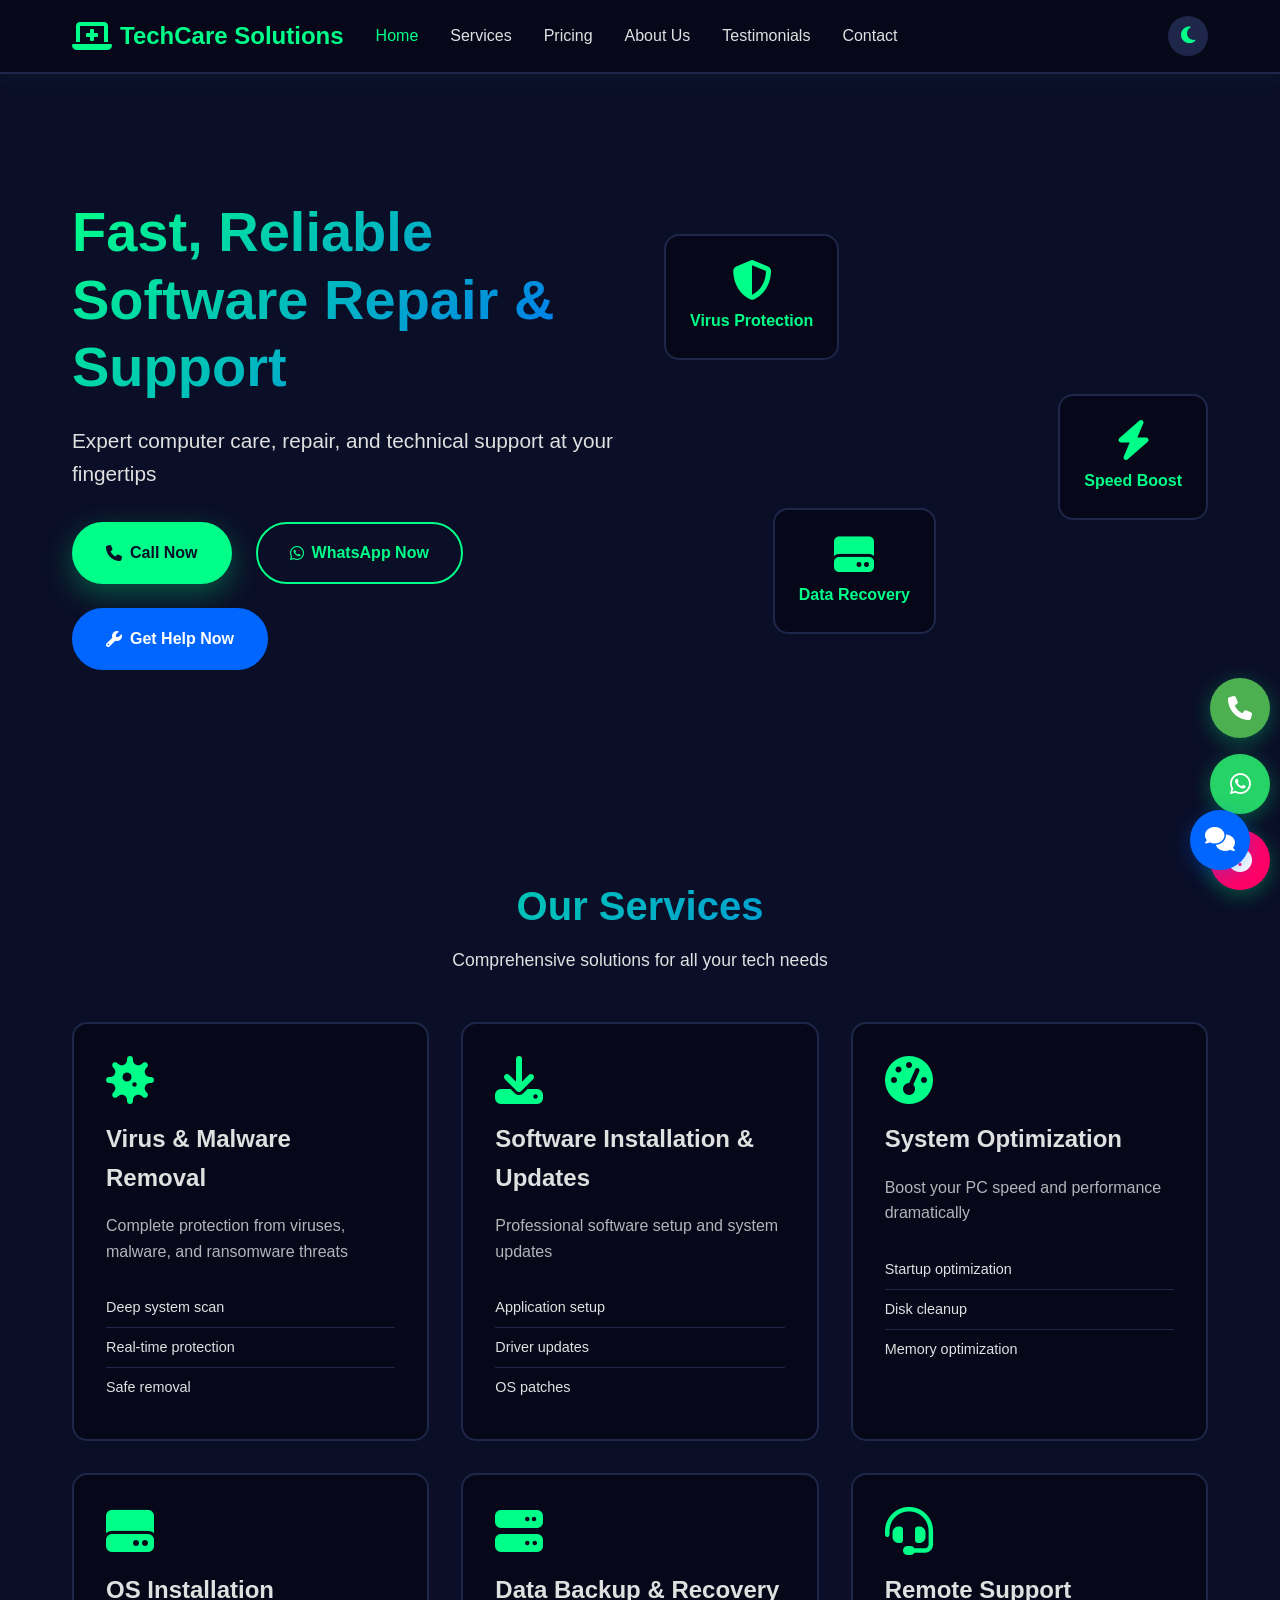
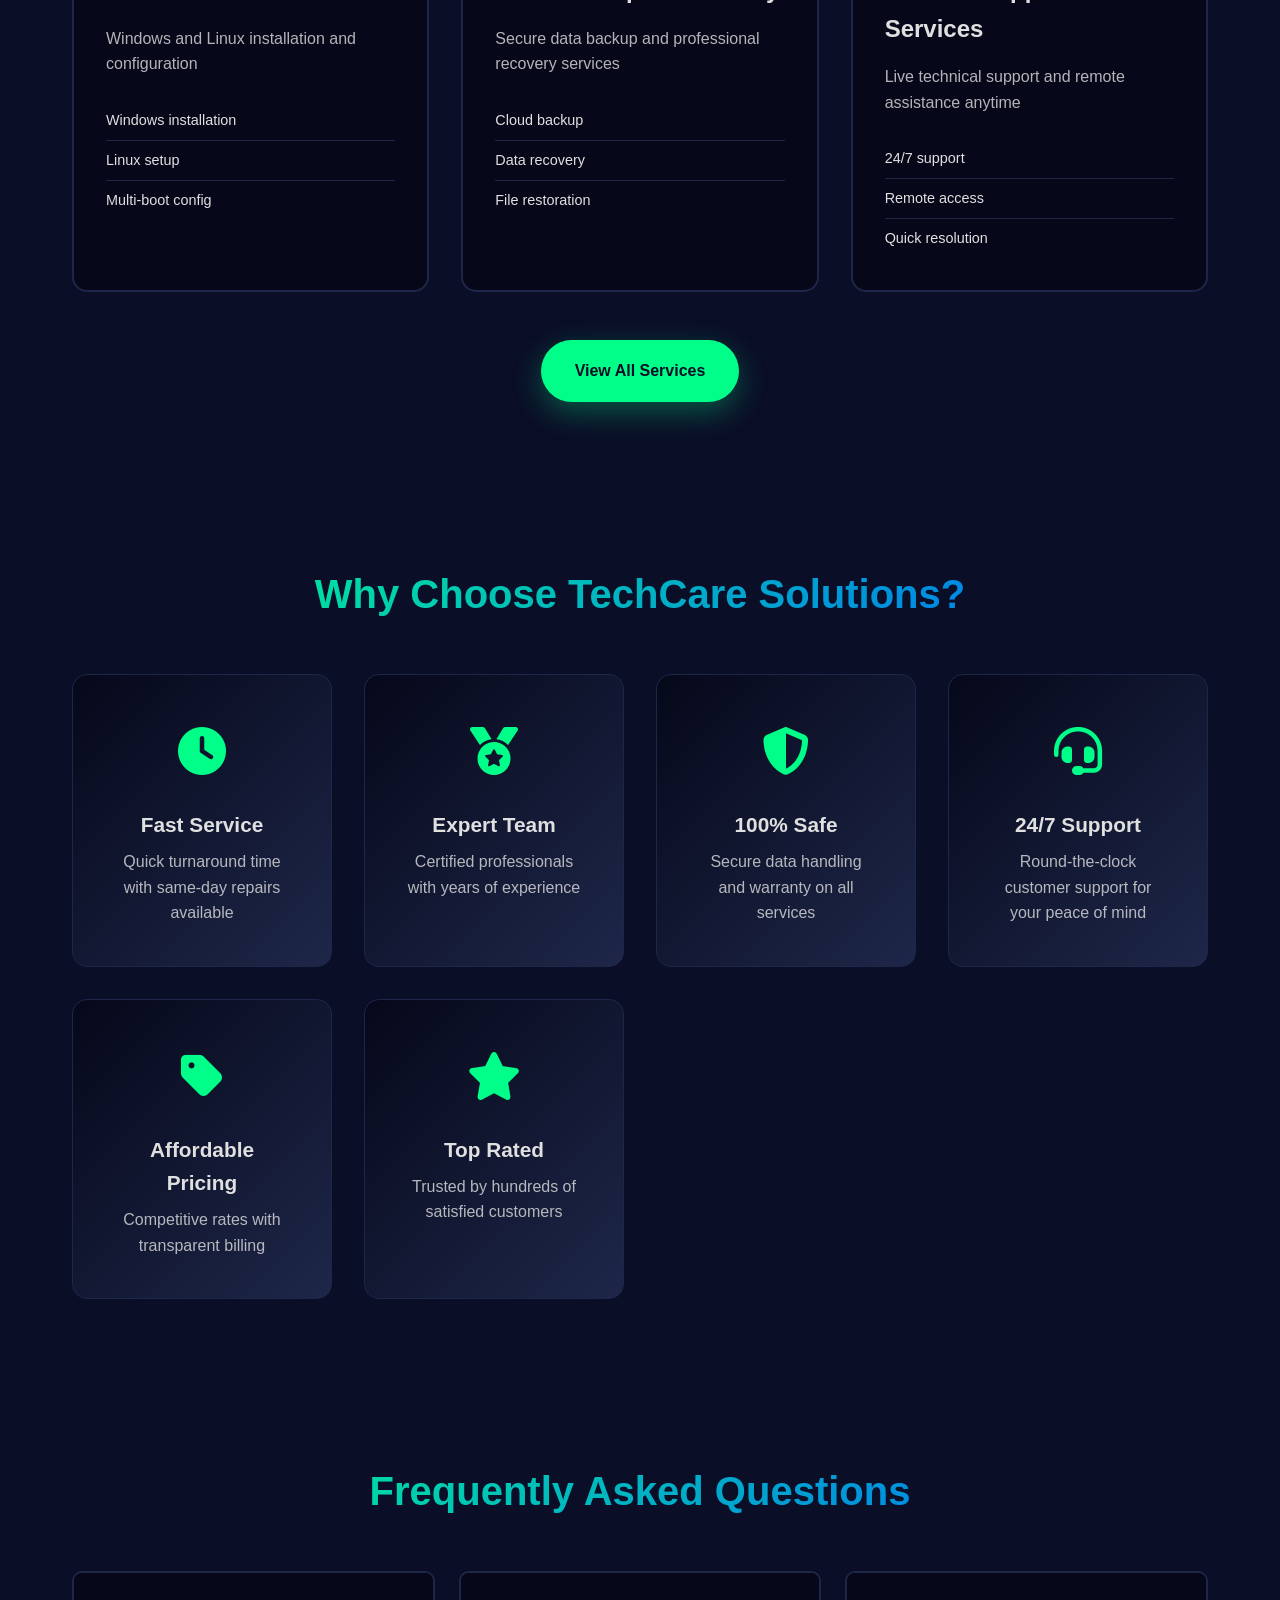
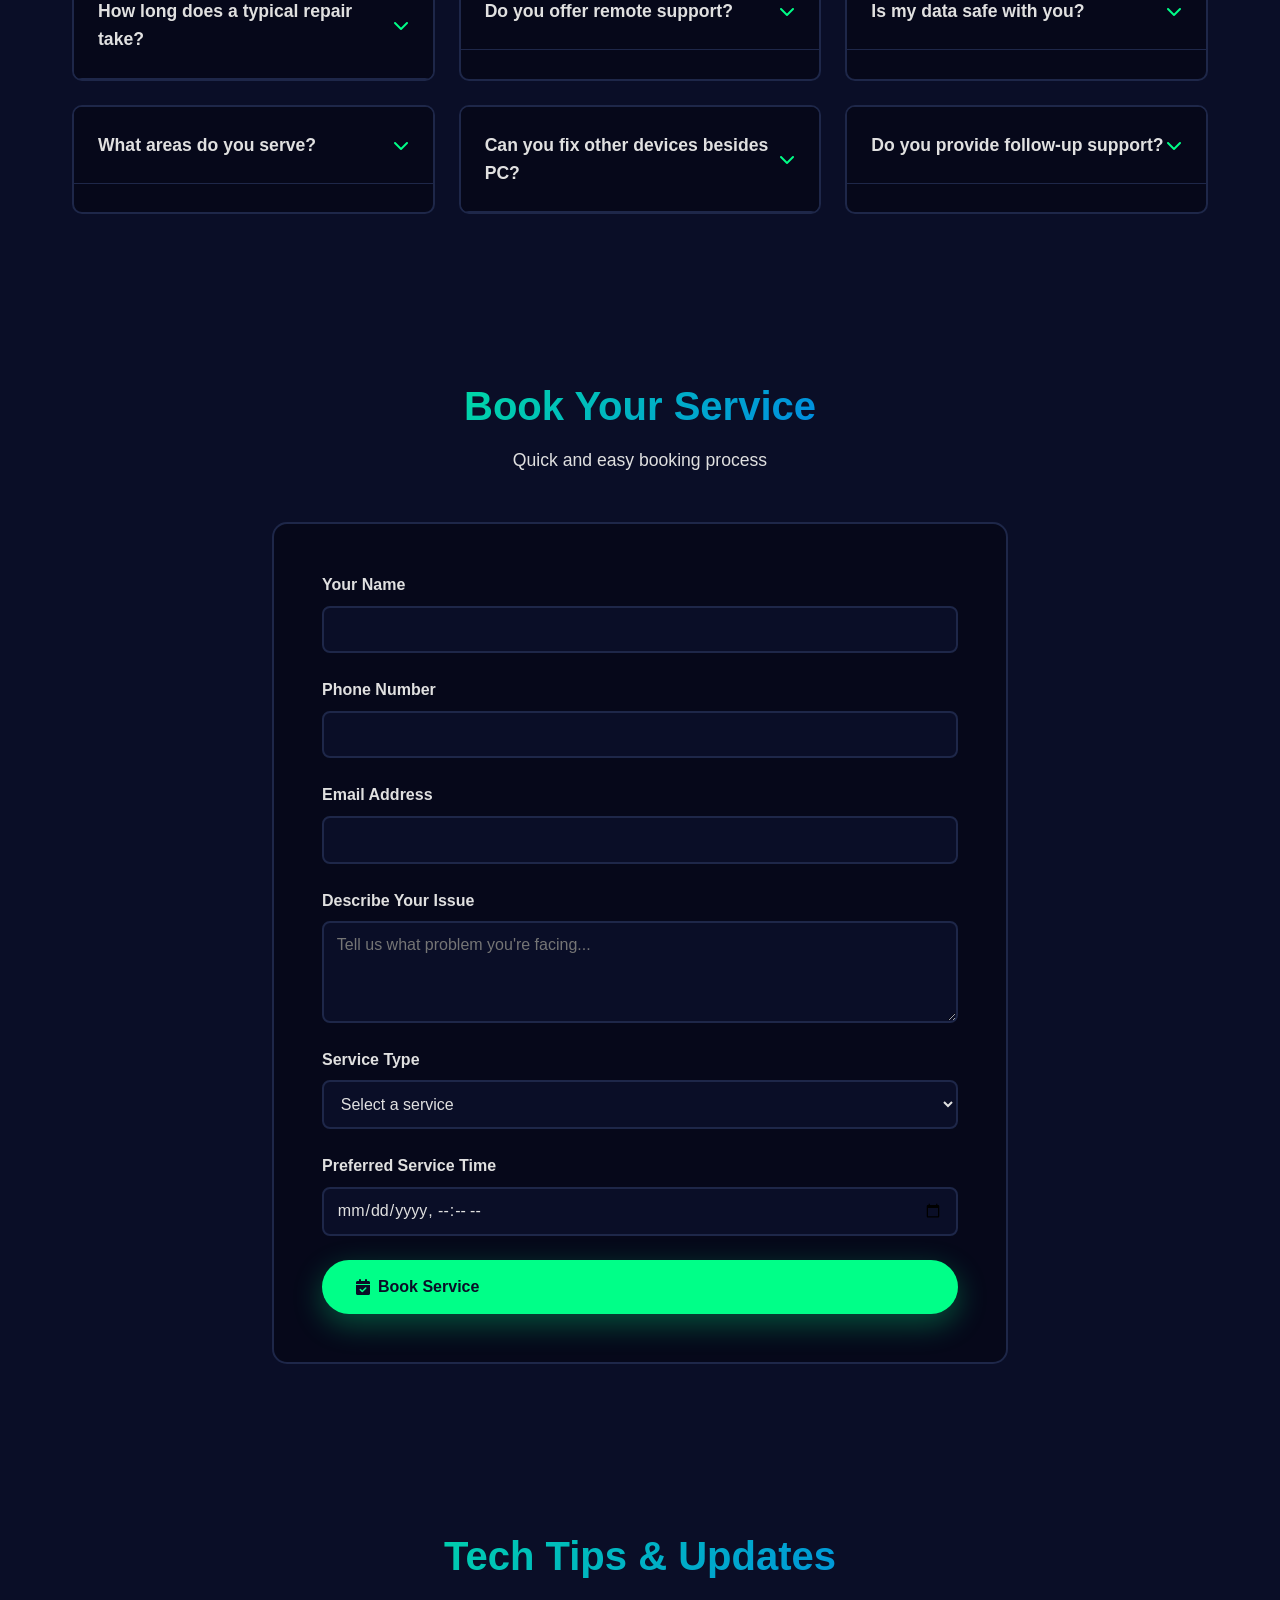
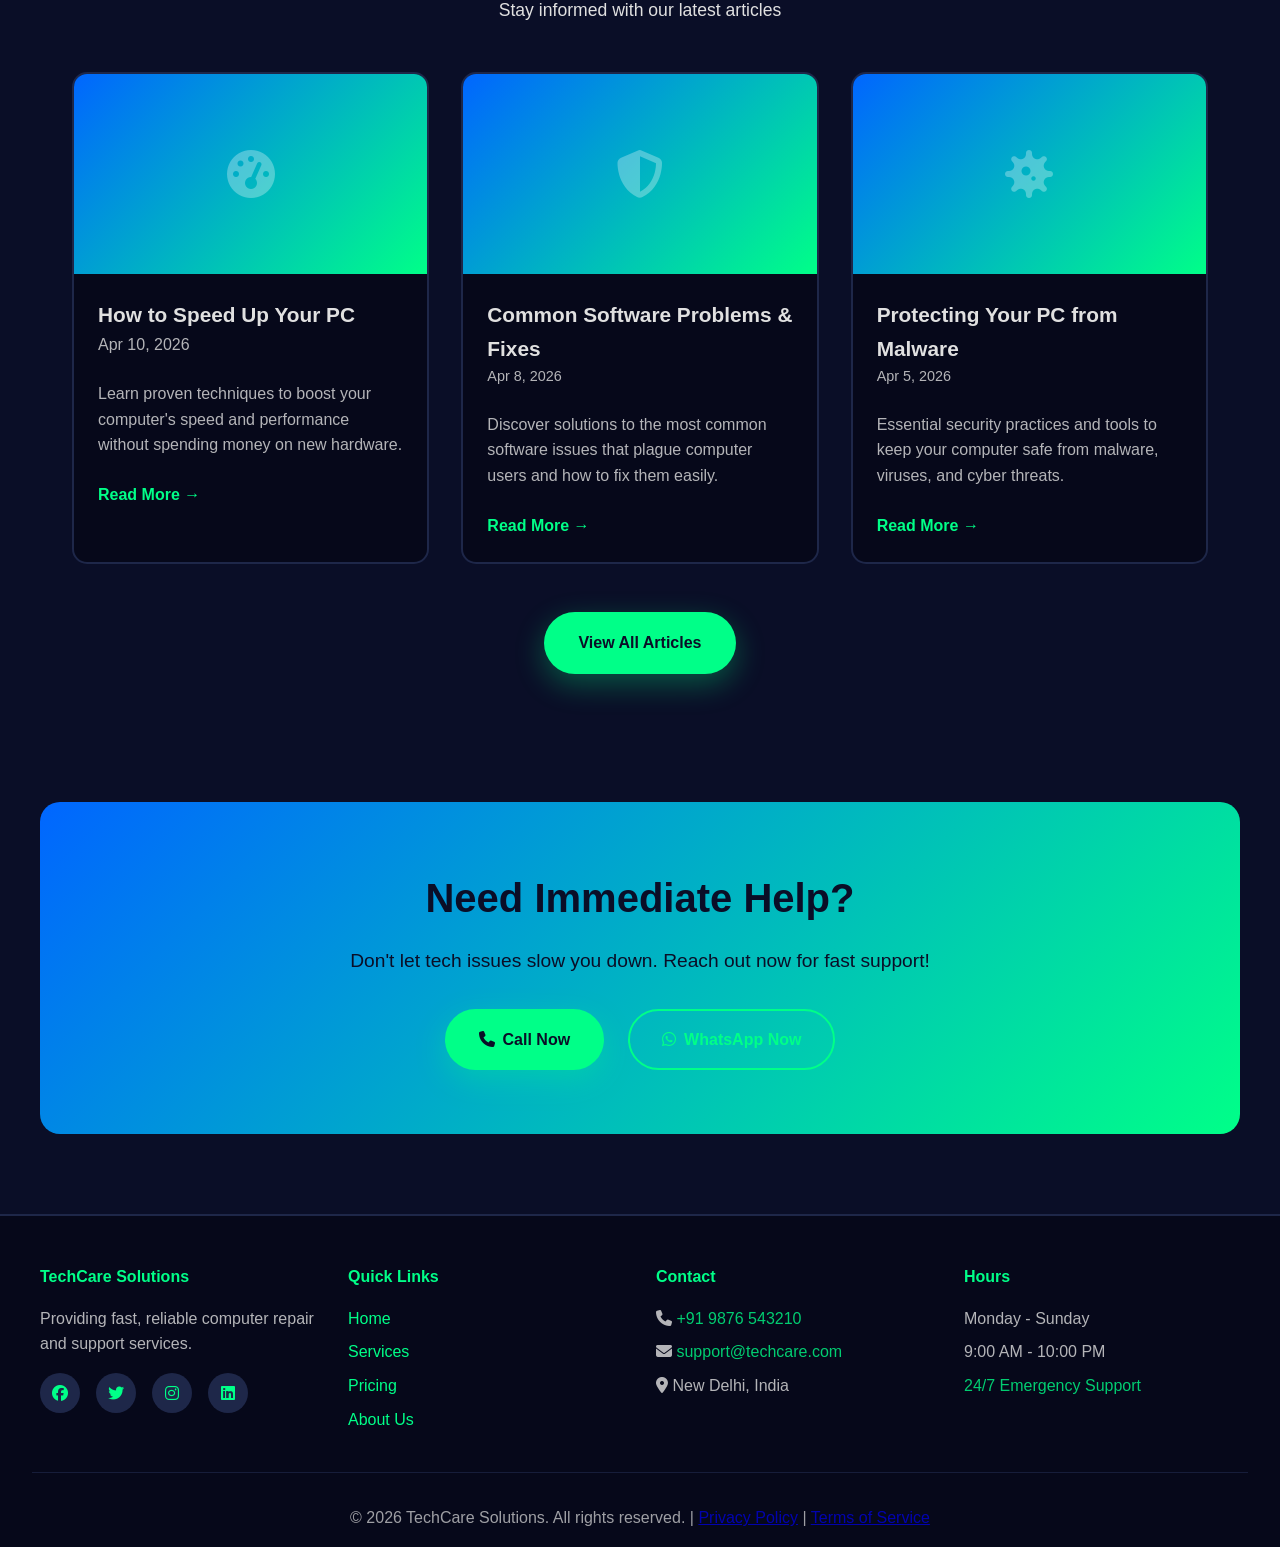
==== index.html @ 6126e478 "first commit" ====
<!DOCTYPE html>
<html lang="en">
<head>
    <meta charset="UTF-8">
    <meta name="viewport" content="width=device-width, initial-scale=1.0">
    <meta name="description" content="TechCare Solutions - Fast, Reliable Software Repair & Support Services">
    <title>TechCare Solutions - Computer Repair & Technical Support</title>
    <link rel="stylesheet" href="styles.css">
    <link rel="stylesheet" href="https://cdnjs.cloudflare.com/ajax/libs/font-awesome/6.4.0/css/all.min.css">
</head>
<body>
    <!-- Navigation -->
    <nav class="navbar">
        <div class="nav-container">
            <div class="logo">
                <i class="fas fa-laptop-medical"></i>
                <span>TechCare Solutions</span>
            </div>
            <button class="menu-toggle" id="menuToggle">
                <span></span>
                <span></span>
                <span></span>
            </button>
            <ul class="nav-menu" id="navMenu">
                <li><a href="#home">Home</a></li>
                <li><a href="#services">Services</a></li>
                <li><a href="#pricing">Pricing</a></li>
                <li><a href="about.html">About Us</a></li>
                <li><a href="#testimonials">Testimonials</a></li>
                <li><a href="contact.html">Contact</a></li>
            </ul>
            <button class="theme-toggle" id="themeToggle">
                <i class="fas fa-moon"></i>
            </button>
        </div>
    </nav>

    <!-- Hero Section -->
    <section class="hero" id="home">
        <div class="hero-content">
            <h1>Fast, Reliable Software Repair & Support</h1>
            <p>Expert computer care, repair, and technical support at your fingertips</p>
            <div class="hero-buttons">
                <a href="tel:+919876543210" class="btn btn-primary">
                    <i class="fas fa-phone"></i> Call Now
                </a>
                <a href="https://wa.me/919876543210?text=Hi%20TechCare%20Solutions%20I%20need%20technical%20support" class="btn btn-secondary">
                    <i class="fab fa-whatsapp"></i> WhatsApp Now
                </a>
                <a href="#booking" class="btn btn-tertiary">
                    <i class="fas fa-wrench"></i> Get Help Now
                </a>
            </div>
        </div>
        <div class="hero-image">
            <div class="floating-box">
                <i class="fas fa-shield-alt"></i>
                <span>Virus Protection</span>
            </div>
            <div class="floating-box">
                <i class="fas fa-bolt"></i>
                <span>Speed Boost</span>
            </div>
            <div class="floating-box">
                <i class="fas fa-hdd"></i>
                <span>Data Recovery</span>
            </div>
        </div>
    </section>

    <!-- Quick Stats
    <section class="stats">
        <div class="stat-card">
            <h3>500+</h3>
            <p>Happy Customers</p>
        </div>
        <div class="stat-card">
            <h3>10+</h3>
            <p>Years Experience</p>
        </div>
        <div class="stat-card">
            <h3>1000+</h3>
            <p>Issues Fixed</p>
        </div>
        <div class="stat-card">
            <h3>98%</h3>
            <p>Success Rate</p>
        </div>
    </section> -->

    <!-- Services Preview -->
    <section class="services" id="services">
        <div class="section-header">
            <h2>Our Services</h2>
            <p>Comprehensive solutions for all your tech needs</p>
        </div>
        <div class="services-grid">
            <div class="service-card">
                <div class="service-icon">
                    <i class="fas fa-virus"></i>
                </div>
                <h3>Virus & Malware Removal</h3>
                <p>Complete protection from viruses, malware, and ransomware threats</p>
                <ul>
                    <li>Deep system scan</li>
                    <li>Real-time protection</li>
                    <li>Safe removal</li>
                </ul>
            </div>
            <div class="service-card">
                <div class="service-icon">
                    <i class="fas fa-download"></i>
                </div>
                <h3>Software Installation & Updates</h3>
                <p>Professional software setup and system updates</p>
                <ul>
                    <li>Application setup</li>
                    <li>Driver updates</li>
                    <li>OS patches</li>
                </ul>
            </div>
            <div class="service-card">
                <div class="service-icon">
                    <i class="fas fa-tachometer-alt"></i>
                </div>
                <h3>System Optimization</h3>
                <p>Boost your PC speed and performance dramatically</p>
                <ul>
                    <li>Startup optimization</li>
                    <li>Disk cleanup</li>
                    <li>Memory optimization</li>
                </ul>
            </div>
            <div class="service-card">
                <div class="service-icon">
                    <i class="fas fa-hdd"></i>
                </div>
                <h3>OS Installation</h3>
                <p>Windows and Linux installation and configuration</p>
                <ul>
                    <li>Windows installation</li>
                    <li>Linux setup</li>
                    <li>Multi-boot config</li>
                </ul>
            </div>
            <div class="service-card">
                <div class="service-icon">
                    <i class="fas fa-server"></i>
                </div>
                <h3>Data Backup & Recovery</h3>
                <p>Secure data backup and professional recovery services</p>
                <ul>
                    <li>Cloud backup</li>
                    <li>Data recovery</li>
                    <li>File restoration</li>
                </ul>
            </div>
            <div class="service-card">
                <div class="service-icon">
                    <i class="fas fa-headset"></i>
                </div>
                <h3>Remote Support Services</h3>
                <p>Live technical support and remote assistance anytime</p>
                <ul>
                    <li>24/7 support</li>
                    <li>Remote access</li>
                    <li>Quick resolution</li>
                </ul>
            </div>
        </div>
        <div class="text-center" style="margin-top: 40px;">
            <a href="services.html" class="btn btn-primary">View All Services</a>
        </div>
    </section>

    <!-- Why Choose Us -->
    <section class="why-us">
        <div class="section-header">
            <h2>Why Choose TechCare Solutions?</h2>
        </div>
        <div class="why-grid">
            <div class="why-card">
                <div class="why-icon">
                    <i class="fas fa-clock"></i>
                </div>
                <h4>Fast Service</h4>
                <p>Quick turnaround time with same-day repairs available</p>
            </div>
            <div class="why-card">
                <div class="why-icon">
                    <i class="fas fa-medal"></i>
                </div>
                <h4>Expert Team</h4>
                <p>Certified professionals with years of experience</p>
            </div>
            <div class="why-card">
                <div class="why-icon">
                    <i class="fas fa-shield-alt"></i>
                </div>
                <h4>100% Safe</h4>
                <p>Secure data handling and warranty on all services</p>
            </div>
            <div class="why-card">
                <div class="why-icon">
                    <i class="fas fa-headset"></i>
                </div>
                <h4>24/7 Support</h4>
                <p>Round-the-clock customer support for your peace of mind</p>
            </div>
            <div class="why-card">
                <div class="why-icon">
                    <i class="fas fa-tag"></i>
                </div>
                <h4>Affordable Pricing</h4>
                <p>Competitive rates with transparent billing</p>
            </div>
            <div class="why-card">
                <div class="why-icon">
                    <i class="fas fa-star"></i>
                </div>
                <h4>Top Rated</h4>
                <p>Trusted by hundreds of satisfied customers</p>
            </div>
        </div>
    </section>

    <!-- Pricing
    <section class="pricing" id="pricing">
        <div class="section-header">
            <h2>Our Plans</h2>
            <p>Affordable pricing for every need</p>
        </div>
        <div class="pricing-grid">
            <div class="pricing-card">
                <div class="plan-badge">Popular</div>
                <h3>Basic</h3>
                <p class="price">₹499</p>
                <p class="price-desc">One-time service</p>
                <ul class="features">
                    <li><i class="fas fa-check"></i> Single issue diagnosis</li>
                    <li><i class="fas fa-check"></i> Basic troubleshooting</li>
                    <li><i class="fas fa-check"></i> 1-hour service</li>
                    <li><i class="fas fa-times"></i> No follow-up support</li>
                </ul>
                <a href="#booking" class="btn btn-secondary">Book Now</a>
            </div>
            <div class="pricing-card featured">
                <div class="plan-badge premium">Most Popular</div>
                <h3>Standard</h3>
                <p class="price">₹999</p>
                <p class="price-desc">Per repair session</p>
                <ul class="features">
                    <li><i class="fas fa-check"></i> Full system diagnosis</li>
                    <li><i class="fas fa-check"></i> Complete troubleshooting</li>
                    <li><i class="fas fa-check"></i> 3-hour service</li>
                    <li><i class="fas fa-check"></i> 7-day follow-up</li>
                </ul>
                <a href="#booking" class="btn btn-primary">Book Now</a>
            </div>
            <div class="pricing-card">
                <div class="plan-badge">Best Value</div>
                <h3>Premium</h3>
                <p class="price">₹2999</p>
                <p class="price-desc">Monthly support</p>
                <ul class="features">
                    <li><i class="fas fa-check"></i> Unlimited issues</li>
                    <li><i class="fas fa-check"></i> 24/7 priority support</li>
                    <li><i class="fas fa-check"></i> Remote assistance</li>
                    <li><i class="fas fa-check"></i> Regular optimization</li>
                </ul>
                <a href="#booking" class="btn btn-secondary">Book Now</a>
            </div>
        </div>
    </section> -->

    <!-- FAQ Section -->
    <section class="faq">
        <div class="section-header">
            <h2>Frequently Asked Questions</h2>
        </div>
        <div class="faq-grid">
            <div class="faq-item">
                <div class="faq-question">
                    <h4>How long does a typical repair take?</h4>
                    <i class="fas fa-chevron-down"></i>
                </div>
                <div class="faq-answer">
                    <p>Most repairs take 1-3 hours depending on the issue. Complex problems may take longer, and we'll provide an estimate upfront.</p>
                </div>
            </div>
            <div class="faq-item">
                <div class="faq-question">
                    <h4>Do you offer remote support?</h4>
                    <i class="fas fa-chevron-down"></i>
                </div>
                <div class="faq-answer">
                    <p>Yes! We offer 24/7 remote support for most issues. We'll guide you through fixing your problem or take control to resolve it faster.</p>
                </div>
            </div>
            <div class="faq-item">
                <div class="faq-question">
                    <h4>Is my data safe with you?</h4>
                    <i class="fas fa-chevron-down"></i>
                </div>
                <div class="faq-answer">
                    <p>Absolutely! We follow strict data privacy protocols and never access personal files unless necessary. All work is backed by a service warranty.</p>
                </div>
            </div>
            <div class="faq-item">
                <div class="faq-question">
                    <h4>What areas do you serve?</h4>
                    <i class="fas fa-chevron-down"></i>
                </div>
                <div class="faq-answer">
                    <p>We provide remote support nationwide and on-site support in metro areas. Contact us to check if we serve your location.</p>
                </div>
            </div>
            <div class="faq-item">
                <div class="faq-question">
                    <h4>Can you fix other devices besides PC?</h4>
                    <i class="fas fa-chevron-down"></i>
                </div>
                <div class="faq-answer">
                    <p>We specialize in PC and laptop support. For other devices, feel free to contact us - we may be able to help!</p>
                </div>
            </div>
            <div class="faq-item">
                <div class="faq-question">
                    <h4>Do you provide follow-up support?</h4>
                    <i class="fas fa-chevron-down"></i>
                </div>
                <div class="faq-answer">
                    <p>Yes! Our Standard and Premium plans include follow-up support. We'll make sure the issue is completely resolved.</p>
                </div>
            </div>
        </div>
    </section>

    <!-- Testimonials
    <section class="testimonials" id="testimonials">
        <div class="section-header">
            <h2>What Our Customers Say</h2>
        </div>
        <div class="testimonials-grid">
            <div class="testimonial-card">
                <div class="stars">
                    <i class="fas fa-star"></i>
                    <i class="fas fa-star"></i>
                    <i class="fas fa-star"></i>
                    <i class="fas fa-star"></i>
                    <i class="fas fa-star"></i>
                </div>
                <p>"TechCare Solutions fixed my PC's virus issue in just 2 hours! Excellent service and very professional team."</p>
                <div class="customer-info">
                    <div class="avatar">R</div>
                    <div>
                        <h4>Rajesh Kumar</h4>
                        <p>Delhi, India</p>
                    </div>
                </div>
            </div>
            <div class="testimonial-card">
                <div class="stars">
                    <i class="fas fa-star"></i>
                    <i class="fas fa-star"></i>
                    <i class="fas fa-star"></i>
                    <i class="fas fa-star"></i>
                    <i class="fas fa-star"></i>
                </div>
                <p>"My laptop was running so slow, but after their optimization service it's like new! Highly recommended!"</p>
                <div class="customer-info">
                    <div class="avatar">P</div>
                    <div>
                        <h4>Priya Singh</h4>
                        <p>Mumbai, India</p>
                    </div>
                </div>
            </div>
            <div class="testimonial-card">
                <div class="stars">
                    <i class="fas fa-star"></i>
                    <i class="fas fa-star"></i>
                    <i class="fas fa-star"></i>
                    <i class="fas fa-star"></i>
                    <i class="fas fa-star"></i>
                </div>
                <p>"Great remote support! They helped me fix my system without even touching my PC. Very trustworthy."</p>
                <div class="customer-info">
                    <div class="avatar">A</div>
                    <div>
                        <h4>Amit Patel</h4>
                        <p>Bangalore, India</p>
                    </div>
                </div>
            </div>
        </div>
    </section> -->

    <!-- Booking Section -->
    <section class="booking" id="booking">
        <div class="section-header">
            <h2>Book Your Service</h2>
            <p>Quick and easy booking process</p>
        </div>
        <form class="booking-form" id="bookingForm">
            <div class="form-group">
                <label for="name">Your Name</label>
                <input type="text" id="name" name="name" required>
            </div>
            <div class="form-group">
                <label for="phone">Phone Number</label>
                <input type="tel" id="phone" name="phone" required>
            </div>
            <div class="form-group">
                <label for="email">Email Address</label>
                <input type="email" id="email" name="email" required>
            </div>
            <div class="form-group">
                <label for="issue">Describe Your Issue</label>
                <textarea id="issue" name="issue" rows="4" placeholder="Tell us what problem you're facing..." required></textarea>
            </div>
            <div class="form-group">
                <label for="service">Service Type</label>
                <select id="service" name="service" required>
                    <option value="">Select a service</option>
                    <option value="virus">Virus & Malware Removal</option>
                    <option value="software">Software Installation & Updates</option>
                    <option value="optimization">System Optimization</option>
                    <option value="os">OS Installation</option>
                    <option value="data">Data Backup & Recovery</option>
                    <option value="remote">Remote Support</option>
                </select>
            </div>
            <div class="form-group">
                <label for="preferred-time">Preferred Service Time</label>
                <input type="datetime-local" id="preferred-time" name="preferred-time" required>
            </div>
            <button type="submit" class="btn btn-primary">
                <i class="fas fa-calendar-check"></i> Book Service
            </button>
        </form>
    </section>

    <!-- Blog Preview -->
    <section class="blog-preview">
        <div class="section-header">
            <h2>Tech Tips & Updates</h2>
            <p>Stay informed with our latest articles</p>
        </div>
        <div class="blog-grid">
            <article class="blog-card">
                <div class="blog-image">
                    <div class="image-placeholder">
                        <i class="fas fa-tachometer-alt"></i>
                    </div>
                </div>
                <h3>How to Speed Up Your PC</h3>
                <p class="blog-Meta">Apr 10, 2026</p>
                <p>Learn proven techniques to boost your computer's speed and performance without spending money on new hardware.</p>
                <a href="blog.html#speed-up-pc" class="read-more">Read More →</a>
            </article>
            <article class="blog-card">
                <div class="blog-image">
                    <div class="image-placeholder">
                        <i class="fas fa-shield-alt"></i>
                    </div>
                </div>
                <h3>Common Software Problems & Fixes</h3>
                <p class="blog-meta">Apr 8, 2026</p>
                <p>Discover solutions to the most common software issues that plague computer users and how to fix them easily.</p>
                <a href="blog.html#common-problems" class="read-more">Read More →</a>
            </article>
            <article class="blog-card">
                <div class="blog-image">
                    <div class="image-placeholder">
                        <i class="fas fa-virus"></i>
                    </div>
                </div>
                <h3>Protecting Your PC from Malware</h3>
                <p class="blog-meta">Apr 5, 2026</p>
                <p>Essential security practices and tools to keep your computer safe from malware, viruses, and cyber threats.</p>
                <a href="blog.html#malware-protection" class="read-more">Read More →</a>
            </article>
        </div>
        <div class="text-center">
            <a href="blog.html" class="btn btn-primary">View All Articles</a>
        </div>
    </section>

    <!-- CTA Section -->
    <section class="cta">
        <h2>Need Immediate Help?</h2>
        <p>Don't let tech issues slow you down. Reach out now for fast support!</p>
        <div class="cta-buttons">
            <a href="tel:+919876543210" class="btn btn-primary">
                <i class="fas fa-phone"></i> Call Now
            </a>
            <a href="https://wa.me/919876543210?text=Hi%20TechCare%20Solutions%20I%20need%20technical%20support" class="btn btn-secondary">
                <i class="fab fa-whatsapp"></i> WhatsApp Now
            </a>
        </div>
    </section>

    <!-- Footer -->
    <footer class="footer">
        <div class="footer-content">
            <div class="footer-section">
                <h4>TechCare Solutions</h4>
                <p>Providing fast, reliable computer repair and support services.</p>
                <div class="footer-socials">
                    <a href="#"><i class="fab fa-facebook"></i></a>
                    <a href="#"><i class="fab fa-twitter"></i></a>
                    <a href="#"><i class="fab fa-instagram"></i></a>
                    <a href="#"><i class="fab fa-linkedin"></i></a>
                </div>
            </div>
            <div class="footer-section">
                <h4>Quick Links</h4>
                <ul>
                    <li><a href="#home">Home</a></li>
                    <li><a href="#services">Services</a></li>
                    <li><a href="#pricing">Pricing</a></li>
                    <li><a href="about.html">About Us</a></li>
                </ul>
            </div>
            <div class="footer-section">
                <h4>Contact</h4>
                <p><i class="fas fa-phone"></i> <a href="tel:+919876543210">+91 9876 543210</a></p>
                <p><i class="fas fa-envelope"></i> <a href="mailto:support@techcare.com">support@techcare.com</a></p>
                <p><i class="fas fa-map-marker-alt"></i> New Delhi, India</p>
            </div>
            <div class="footer-section">
                <h4>Hours</h4>
                <p>Monday - Sunday</p>
                <p>9:00 AM - 10:00 PM</p>
                <p style="color: #00ff88;">24/7 Emergency Support</p>
            </div>
        </div>
        <div class="footer-bottom">
            <p>&copy; 2026 TechCare Solutions. All rights reserved. | <a href="#">Privacy Policy</a> | <a href="#">Terms of Service</a></p>
        </div>
    </footer>

    <!-- Floating Support Buttons -->
    <div class="floating-buttons">
        <a href="tel:+919876543210" class="floating-btn call-btn" title="Call Now">
            <i class="fas fa-phone"></i>
        </a>
        <a href="https://wa.me/919876543210?text=Hi%20TechCare%20Solutions%20I%20need%20technical%20support" class="floating-btn whatsapp-btn" title="WhatsApp">
            <i class="fab fa-whatsapp"></i>
        </a>
        <button class="floating-btn emergency-btn" id="emergencyBtn" title="Fix My PC Now">
            <i class="fas fa-exclamation-circle"></i>
        </button>
    </div>

    <!-- Modal for Emergency Support -->
    <div class="modal" id="emergencyModal">
        <div class="modal-content">
            <button class="close-btn">&times;</button>
            <h2>Quick Support</h2>
            <p>Get instant help with your tech issues</p>
            <div class="quick-options">
                <button class="quick-btn" onclick="quickCall()">
                    <i class="fas fa-phone"></i><br>Call Now
                </button>
                <button class="quick-btn" onclick="quickWhatsApp()">
                    <i class="fab fa-whatsapp"></i><br>WhatsApp
                </button>
                <button class="quick-btn" onclick="quickForm()">
                    <i class="fas fa-envelope"></i><br>Quick Form
                </button>
            </div>
        </div>
    </div>

    <!-- Quick Form Modal -->
    <div class="modal" id="quickFormModal">
        <div class="modal-content">
            <button class="close-btn">&times;</button>
            <h2>Quick Support Form</h2>
            <form id="quickSupportForm">
                <div class="form-group">
                    <input type="text" placeholder="Your Name" required>
                </div>
                <div class="form-group">
                    <input type="tel" placeholder="Your Phone" required>
                </div>
                <div class="form-group">
                    <textarea placeholder="Describe your issue..." rows="4" required></textarea>
                </div>
                <button type="submit" class="btn btn-primary">Submit</button>
            </form>
        </div>
    </div>

    <!-- Live Chat Widget -->
    <div class="chat-widget" id="chatWidget">
        <div class="chat-header">
            <span>Chat with us</span>
            <button class="chat-close">&times;</button>
        </div>
        <div class="chat-messages" id="chatMessages">
            <div class="message bot-message">
                <p>Hello! 👋 How can we help you today? We're available 24/7!</p>
            </div>
        </div>
        <div class="chat-input">
            <input type="text" placeholder="Type your message..." id="chatInput">
            <button onclick="sendMessage()">
                <i class="fas fa-paper-plane"></i>
            </button>
        </div>
    </div>

    <button class="chat-toggle" id="chatToggle">
        <i class="fas fa-comments"></i>
    </button>

    <script src="script.js"></script>
</body>
</html>
---- styles.css ----
/* ================================
   MODERN TECH WEBSITE STYLESHEET
   TechCare Solutions
   ================================ */

* {
    margin: 0;
    padding: 0;
    box-sizing: border-box;
}

:root {
    --primary-color: #00ff88;
    --secondary-color: #0066ff;
    --tertiary-color: #ff0066;
    --dark-bg: #0a0e27;
    --darker-bg: #06081a;
    --light-bg: #f8f9fb;
    --text-dark: #1a1a2e;
    --text-light: #e0e0e0;
    --border-color: #1e2749;
    --shadow: 0 10px 40px rgba(0, 255, 136, 0.1);
    --transition: all 0.3s cubic-bezier(0.25, 0.46, 0.45, 0.94);
}

body.light-mode {
    --dark-bg: #f8f9fb;
    --darker-bg: #ffffff;
    --text-dark: #ffffff;
    --text-light: #1a1a2e;
    --border-color: #e0e0e0;
    --shadow: 0 10px 40px rgba(0, 0, 0, 0.1);
}

body {
    font-family: 'Segoe UI', Tahoma, Geneva, Verdana, sans-serif;
    background-color: var(--dark-bg);
    color: var(--text-light);
    line-height: 1.6;
    transition: var(--transition);
}

/* ===============================
   NAVIGATION & HEADER
   =============================== */

.navbar {
    background-color: var(--darker-bg);
    border-bottom: 2px solid var(--border-color);
    position: sticky;
    top: 0;
    z-index: 1000;
    box-shadow: 0 5px 20px rgba(0, 255, 136, 0.05);
}

.nav-container {
    max-width: 1200px;
    margin: 0 auto;
    padding: 1rem 2rem;
    display: flex;
    justify-content: space-between;
    align-items: center;
    gap: 2rem;
}

.logo {
    display: flex;
    align-items: center;
    gap: 0.5rem;
    font-size: 1.5rem;
    font-weight: bold;
    color: var(--primary-color);
    cursor: pointer;
    text-decoration: none;
}

.logo i {
    font-size: 2rem;
}

.nav-menu {
    display: flex;
    list-style: none;
    gap: 2rem;
    flex: 1;
}

.nav-menu a {
    color: var(--text-light);
    text-decoration: none;
    font-weight: 500;
    position: relative;
    transition: var(--transition);
}

.nav-menu a:hover {
    color: var(--primary-color);
}

.nav-menu a::after {
    content: '';
    position: absolute;
    bottom: -5px;
    left: 0;
    width: 0;
    height: 2px;
    background-color: var(--primary-color);
    transition: width 0.3s ease;
}

.nav-menu a:hover::after {
    width: 100%;
}

.menu-toggle {
    display: none;
    flex-direction: column;
    background: none;
    border: none;
    cursor: pointer;
    gap: 0.5rem;
}

.menu-toggle span {
    width: 25px;
    height: 3px;
    background-color: var(--primary-color);
    border-radius: 2px;
    transition: var(--transition);
}

.menu-toggle.active span:nth-child(1) {
    transform: rotate(45deg) translate(10px, 10px);
}

.menu-toggle.active span:nth-child(2) {
    opacity: 0;
}

.menu-toggle.active span:nth-child(3) {
    transform: rotate(-45deg) translate(7px, -7px);
}

.theme-toggle {
    background-color: var(--border-color);
    border: none;
    color: var(--primary-color);
    width: 40px;
    height: 40px;
    border-radius: 50%;
    cursor: pointer;
    display: flex;
    align-items: center;
    justify-content: center;
    font-size: 1.2rem;
    transition: var(--transition);
}

.theme-toggle:hover {
    background-color: var(--primary-color);
    color: var(--dark-bg);
}

/* ===============================
   HERO SECTION
   =============================== */

.hero {
    max-width: 1200px;
    margin: 0 auto;
    padding: 5rem 2rem;
    display: grid;
    grid-template-columns: 1fr 1fr;
    gap: 3rem;
    align-items: center;
    min-height: 80vh;
}

.hero-content h1 {
    font-size: 3.5rem;
    margin-bottom: 1.5rem;
    background: linear-gradient(135deg, var(--primary-color), var(--secondary-color));
    -webkit-background-clip: text;
    -webkit-text-fill-color: transparent;
    background-clip: text;
    line-height: 1.2;
    animation: slideInLeft 0.8s ease;
}

.hero-content p {
    font-size: 1.3rem;
    color: var(--text-light);
    margin-bottom: 2rem;
    animation: slideInLeft 0.8s ease 0.1s both;
}

.hero-buttons {
    display: flex;
    gap: 1.5rem;
    flex-wrap: wrap;
    animation: slideInLeft 0.8s ease 0.2s both;
}

.btn {
    padding: 1rem 2rem;
    border-radius: 50px;
    text-decoration: none;
    font-weight: 600;
    display: inline-flex;
    align-items: center;
    gap: 0.5rem;
    cursor: pointer;
    border: 2px solid transparent;
    transition: var(--transition);
    font-size: 1rem;
}

.btn-primary {
    background-color: var(--primary-color);
    color: var(--dark-bg);
    box-shadow: 0 10px 30px rgba(0, 255, 136, 0.3);
}

.btn-primary:hover {
    transform: translateY(-3px);
    box-shadow: 0 15px 40px rgba(0, 255, 136, 0.5);
}

.btn-secondary {
    background-color: transparent;
    color: var(--primary-color);
    border: 2px solid var(--primary-color);
}

.btn-secondary:hover {
    background-color: var(--primary-color);
    color: var(--dark-bg);
    transform: translateY(-3px);
}

.btn-tertiary {
    background-color: var(--secondary-color);
    color: #ffffff;
    border: 2px solid var(--secondary-color);
}

.btn-tertiary:hover {
    transform: translateY(-3px);
    box-shadow: 0 15px 40px rgba(0, 102, 255, 0.3);
}

.hero-image {
    position: relative;
    height: 400px;
    animation: slideInRight 0.8s ease;
}

.floating-box {
    position: absolute;
    background-color: var(--darker-bg);
    border: 2px solid var(--border-color);
    border-radius: 15px;
    padding: 1.5rem;
    display: flex;
    flex-direction: column;
    align-items: center;
    gap: 0.5rem;
    color: var(--primary-color);
    font-weight: 600;
    animation: float 3s ease-in-out infinite;
}

.floating-box i {
    font-size: 2.5rem;
}

.floating-box:nth-child(1) {
    top: 0;
    left: 0;
    animation-delay: 0s;
}

.floating-box:nth-child(2) {
    top: 40%;
    right: 0;
    animation-delay: 0.5s;
}

.floating-box:nth-child(3) {
    bottom: 0;
    left: 20%;
    animation-delay: 1s;
}

@keyframes slideInLeft {
    from {
        opacity: 0;
        transform: translateX(-50px);
    }
    to {
        opacity: 1;
        transform: translateX(0);
    }
}

@keyframes slideInRight {
    from {
        opacity: 0;
        transform: translateX(50px);
    }
    to {
        opacity: 1;
        transform: translateX(0);
    }
}

@keyframes float {
    0%, 100% {
        transform: translateY(0px);
    }
    50% {
        transform: translateY(-20px);
    }
}

/* ===============================
   STATS SECTION
   =============================== */

.stats {
    max-width: 1200px;
    margin: 3rem auto;
    padding: 2rem;
    display: grid;
    grid-template-columns: repeat(auto-fit, minmax(200px, 1fr));
    gap: 2rem;
}

.stat-card {
    background-color: var(--darker-bg);
    border: 2px solid var(--border-color);
    padding: 2rem;
    border-radius: 15px;
    text-align: center;
    transition: var(--transition);
}

.stat-card:hover {
    border-color: var(--primary-color);
    box-shadow: var(--shadow);
}

.stat-card h3 {
    font-size: 2.5rem;
    color: var(--primary-color);
    margin-bottom: 0.5rem;
}

.stat-card p {
    color: var(--text-light);
    font-size: 1rem;
}

/* ===============================
   SECTION HEADERS
   =============================== */

.section-header {
    text-align: center;
    margin-bottom: 3rem;
}

.section-header h2 {
    font-size: 2.5rem;
    margin-bottom: 0.5rem;
    background: linear-gradient(135deg, var(--primary-color), var(--secondary-color));
    -webkit-background-clip: text;
    -webkit-text-fill-color: transparent;
    background-clip: text;
}

.section-header p {
    color: var(--text-light);
    font-size: 1.1rem;
}

/* ===============================
   SERVICES SECTION
   =============================== */

.services {
    max-width: 1200px;
    margin: 0 auto;
    padding: 5rem 2rem;
}

.services-grid {
    display: grid;
    grid-template-columns: repeat(auto-fit, minmax(300px, 1fr));
    gap: 2rem;
    margin-bottom: 3rem;
}

.service-card {
    background-color: var(--darker-bg);
    border: 2px solid var(--border-color);
    padding: 2rem;
    border-radius: 15px;
    transition: var(--transition);
    cursor: pointer;
}

.service-card:hover {
    transform: translateY(-10px);
    border-color: var(--primary-color);
    box-shadow: var(--shadow);
}

.service-icon {
    font-size: 3rem;
    color: var(--primary-color);
    margin-bottom: 1rem;
    display: flex;
    align-items: center;
}

.service-card h3 {
    font-size: 1.5rem;
    margin-bottom: 1rem;
    color: var(--text-light);
}

.service-card p {
    margin-bottom: 1.5rem;
    color: var(--text-light);
    opacity: 0.8;
}

.service-card ul {
    list-style: none;
}

.service-card ul li {
    padding: 0.5rem 0;
    color: var(--text-light);
    border-bottom: 1px solid var(--border-color);
    font-size: 0.9rem;
}

.service-card ul li:last-child {
    border-bottom: none;
}

/* ===============================
   WHY US SECTION
   =============================== */

.why-us {
    max-width: 1200px;
    margin: 0 auto;
    padding: 5rem 2rem;
}

.why-grid {
    display: grid;
    grid-template-columns: repeat(auto-fit, minmax(250px, 1fr));
    gap: 2rem;
}

.why-card {
    background: linear-gradient(135deg, var(--darker-bg) 0%, var(--border-color) 100%);
    padding: 2.5rem;
    border-radius: 15px;
    text-align: center;
    border: 1px solid var(--border-color);
    transition: var(--transition);
}

.why-card:hover {
    border-color: var(--primary-color);
    box-shadow: var(--shadow);
}

.why-icon {
    font-size: 3rem;
    color: var(--primary-color);
    margin-bottom: 1rem;
}

.why-card h4 {
    font-size: 1.3rem;
    margin-bottom: 0.5rem;
    color: var(--text-light);
}

.why-card p {
    color: var(--text-light);
    opacity: 0.8;
}

/* ===============================
   PRICING SECTION
   =============================== */

.pricing {
    max-width: 1200px;
    margin: 0 auto;
    padding: 5rem 2rem;
}

.pricing-grid {
    display: grid;
    grid-template-columns: repeat(auto-fit, minmax(300px, 1fr));
    gap: 2rem;
    margin-top: 3rem;
}

.pricing-card {
    background-color: var(--darker-bg);
    border: 2px solid var(--border-color);
    padding: 2.5rem;
    border-radius: 15px;
    position: relative;
    transition: var(--transition);
}

.pricing-card:hover {
    transform: translateY(-10px);
    border-color: var(--primary-color);
    box-shadow: var(--shadow);
}

.pricing-card.featured {
    border-color: var(--primary-color);
    background: linear-gradient(135deg, var(--darker-bg) 0%, rgba(0, 255, 136, 0.05) 100%);
    box-shadow: var(--shadow);
}

.plan-badge {
    position: absolute;
    top: 20px;
    right: 20px;
    background-color: var(--secondary-color);
    color: white;
    padding: 0.5rem 1rem;
    border-radius: 20px;
    font-size: 0.75rem;
    font-weight: bold;
}

.plan-badge.premium {
    background-color: var(--primary-color);
    color: var(--dark-bg);
}

.pricing-card h3 {
    font-size: 1.8rem;
    margin-bottom: 1rem;
    color: var(--text-light);
}

.price {
    font-size: 2.5rem;
    color: var(--primary-color);
    font-weight: bold;
    margin-bottom: 0.5rem;
}

.price-desc {
    color: var(--text-light);
    opacity: 0.7;
    font-size: 0.9rem;
    margin-bottom: 1.5rem;
}

.features {
    list-style: none;
    margin: 2rem 0;
}

.features li {
    padding: 0.8rem 0;
    color: var(--text-light);
    display: flex;
    align-items: center;
    gap: 0.5rem;
    border-bottom: 1px solid var(--border-color);
}

.features li:last-child {
    border-bottom: none;
}

.features li i {
    color: var(--primary-color);
    font-size: 1rem;
}

.features li i.fa-times {
    color: #ff6b6b;
}

/* ===============================
   FAQ SECTION
   =============================== */

.faq {
    max-width: 1200px;
    margin: 0 auto;
    padding: 5rem 2rem;
}

.faq-grid {
    display: grid;
    grid-template-columns: repeat(auto-fit, minmax(350px, 1fr));
    gap: 1.5rem;
}

.faq-item {
    background-color: var(--darker-bg);
    border: 2px solid var(--border-color);
    border-radius: 10px;
    overflow: hidden;
}

.faq-question {
    padding: 1.5rem;
    display: flex;
    justify-content: space-between;
    align-items: center;
    cursor: pointer;
    background-color: var(--darker-bg);
    transition: var(--transition);
    user-select: none;
}

.faq-question:hover {
    background-color: var(--border-color);
    color: var(--primary-color);
}

.faq-question h4 {
    font-size: 1.1rem;
    margin: 0;
    color: var(--text-light);
}

.faq-question i {
    color: var(--primary-color);
    transition: transform 0.3s ease;
}

.faq-answer {
    max-height: 0;
    overflow: hidden;
    transition: max-height 0.3s ease;
    background-color: var(--darker-bg);
    border-top: 1px solid var(--border-color);
}

.faq-answer p {
    padding: 1.5rem;
    color: var(--text-light);
    opacity: 0.8;
}

.faq-item.active .faq-answer {
    max-height: 300px;
}

.faq-item.active .faq-question i {
    transform: rotate(180deg);
}

/* ===============================
   TESTIMONIALS SECTION
   =============================== */

.testimonials {
    max-width: 1200px;
    margin: 0 auto;
    padding: 5rem 2rem;
}

.testimonials-grid {
    display: grid;
    grid-template-columns: repeat(auto-fit, minmax(300px, 1fr));
    gap: 2rem;
}

.testimonial-card {
    background-color: var(--darker-bg);
    border: 2px solid var(--border-color);
    padding: 2rem;
    border-radius: 15px;
    transition: var(--transition);
}

.testimonial-card:hover {
    border-color: var(--primary-color);
    box-shadow: var(--shadow);
}

.stars {
    margin-bottom: 1rem;
    display: flex;
    gap: 0.3rem;
}

.stars i {
    color: var(--primary-color);
    font-size: 1rem;
}

.testimonial-card p {
    margin-bottom: 1.5rem;
    color: var(--text-light);
    font-style: italic;
    opacity: 0.9;
}

.customer-info {
    display: flex;
    align-items: center;
    gap: 1rem;
}

.avatar {
    width: 50px;
    height: 50px;
    border-radius: 50%;
    background-color: var(--primary-color);
    color: var(--dark-bg);
    display: flex;
    align-items: center;
    justify-content: center;
    font-weight: bold;
    font-size: 1.2rem;
}

.customer-info h4 {
    margin: 0;
    color: var(--text-light);
}

.customer-info p {
    margin: 0;
    color: var(--text-light);
    opacity: 0.6;
    font-size: 0.9rem;
}

/* ===============================
   BOOKING SECTION
   =============================== */

.booking {
    max-width: 800px;
    margin: 0 auto;
    padding: 5rem 2rem;
}

.booking-form {
    background-color: var(--darker-bg);
    border: 2px solid var(--border-color);
    padding: 3rem;
    border-radius: 15px;
    display: grid;
    gap: 1.5rem;
}

.form-group {
    display: flex;
    flex-direction: column;
}

.form-group label {
    margin-bottom: 0.5rem;
    color: var(--text-light);
    font-weight: 600;
}

.form-group input,
.form-group textarea,
.form-group select {
    padding: 0.8rem;
    border: 2px solid var(--border-color);
    border-radius: 8px;
    background-color: var(--dark-bg);
    color: var(--text-light);
    font-family: inherit;
    transition: var(--transition);
    font-size: 1rem;
}

.form-group input:focus,
.form-group textarea:focus,
.form-group select:focus {
    outline: none;
    border-color: var(--primary-color);
    box-shadow: 0 0 10px rgba(0, 255, 136, 0.2);
}

.form-group textarea {
    resize: vertical;
}

/* ===============================
   BLOG PREVIEW SECTION
   =============================== */

.blog-preview {
    max-width: 1200px;
    margin: 0 auto;
    padding: 5rem 2rem;
}

.blog-grid {
    display: grid;
    grid-template-columns: repeat(auto-fit, minmax(300px, 1fr));
    gap: 2rem;
    margin-bottom: 3rem;
}

.blog-card {
    background-color: var(--darker-bg);
    border: 2px solid var(--border-color);
    border-radius: 15px;
    overflow: hidden;
    transition: var(--transition);
}

.blog-card:hover {
    border-color: var(--primary-color);
    box-shadow: var(--shadow);
    transform: translateY(-10px);
}

.blog-image {
    width: 100%;
    height: 200px;
    background: linear-gradient(135deg, var(--secondary-color), var(--primary-color));
    overflow: hidden;
}

.image-placeholder {
    width: 100%;
    height: 100%;
    display: flex;
    align-items: center;
    justify-content: center;
    font-size: 3rem;
    color: rgba(255, 255, 255, 0.3);
}

.blog-card h3 {
    padding: 1.5rem 1.5rem 0;
    font-size: 1.3rem;
    color: var(--text-light);
}

.blog-meta {
    padding: 0.5rem 1.5rem;
    color: var(--primary-color);
    font-size: 0.9rem;
}

.blog-card p {
    padding: 0 1.5rem 1.5rem;
    color: var(--text-light);
    opacity: 0.8;
}

.read-more {
    padding: 0 1.5rem 1.5rem;
    color: var(--primary-color);
    text-decoration: none;
    font-weight: 600;
    transition: var(--transition);
    display: inline-block;
}

.read-more:hover {
    transform: translateX(5px);
}

/* ===============================
   CTA SECTION
   =============================== */

.cta {
    max-width: 1200px;
    margin: 3rem auto;
    padding: 4rem 2rem;
    background: linear-gradient(135deg, var(--secondary-color), var(--primary-color));
    border-radius: 20px;
    text-align: center;
}

.cta h2 {
    font-size: 2.5rem;
    margin-bottom: 1rem;
    color: var(--dark-bg);
}

.cta p {
    font-size: 1.2rem;
    margin-bottom: 2rem;
    color: var(--dark-bg);
}

.cta-buttons {
    display: flex;
    gap: 1.5rem;
    justify-content: center;
    flex-wrap: wrap;
}

/* ===============================
   FOOTER
   =============================== */

.footer {
    background-color: var(--darker-bg);
    border-top: 2px solid var(--border-color);
    padding: 3rem 2rem 1rem;
    margin-top: 5rem;
}

.footer-content {
    max-width: 1200px;
    margin: 0 auto;
    display: grid;
    grid-template-columns: repeat(auto-fit, minmax(250px, 1fr));
    gap: 2rem;
    margin-bottom: 2rem;
}

.footer-section h4 {
    color: var(--primary-color);
    margin-bottom: 1rem;
}

.footer-section p {
    color: var(--text-light);
    opacity: 0.8;
    margin-bottom: 0.5rem;
}

.footer-section ul {
    list-style: none;
}

.footer-section ul li {
    margin-bottom: 0.5rem;
}

.footer-section a {
    color: var(--primary-color);
    text-decoration: none;
    transition: var(--transition);
}

.footer-section a:hover {
    color: var(--secondary-color);
}

.footer-socials {
    display: flex;
    gap: 1rem;
    margin-top: 1rem;
}

.footer-socials a {
    width: 40px;
    height: 40px;
    border-radius: 50%;
    background-color: var(--border-color);
    display: flex;
    align-items: center;
    justify-content: center;
    transition: var(--transition);
}

.footer-socials a:hover {
    background-color: var(--primary-color);
    color: var(--dark-bg);
}

.footer-bottom {
    text-align: center;
    padding-top: 2rem;
    border-top: 1px solid var(--border-color);
    color: var(--text-light);
    opacity: 0.7;
}

/* ===============================
   FLOATING BUTTONS
   =============================== */

.floating-buttons {
    position: fixed;
    bottom: 30px;
    right: 30px;
    display: flex;
    flex-direction: column;
    gap: 1rem;
    z-index: 999;
}

.floating-btn {
    width: 60px;
    height: 60px;
    border-radius: 50%;
    display: flex;
    align-items: center;
    justify-content: center;
    font-size: 1.5rem;
    color: white;
    text-decoration: none;
    transition: var(--transition);
    box-shadow: 0 5px 20px rgba(0, 255, 136, 0.3);
    border: none;
    cursor: pointer;
}

.call-btn {
    background-color: #4CAF50;
}

.call-btn:hover {
    transform: scale(1.1);
    box-shadow: 0 8px 30px rgba(76, 175, 80, 0.5);
}

.whatsapp-btn {
    background-color: #25D366;
}

.whatsapp-btn:hover {
    transform: scale(1.1);
    box-shadow: 0 8px 30px rgba(37, 211, 102, 0.5);
}

.emergency-btn {
    background-color: var(--tertiary-color);
}

.emergency-btn:hover {
    transform: scale(1.1);
    box-shadow: 0 8px 30px rgba(255, 0, 102, 0.5);
    animation: pulse 0.5s infinite;
}

@keyframes pulse {
    0% {
        box-shadow: 0 8px 30px rgba(255, 0, 102, 0.5);
    }
    50% {
        box-shadow: 0 8px 50px rgba(255, 0, 102, 0.8);
    }
    100% {
        box-shadow: 0 8px 30px rgba(255, 0, 102, 0.5);
    }
}

/* ===============================
   MODAL STYLES
   =============================== */

.modal {
    display: none;
    position: fixed;
    z-index: 2000;
    left: 0;
    top: 0;
    width: 100%;
    height: 100%;
    background-color: rgba(0, 0, 0, 0.7);
    animation: fadeIn 0.3s ease;
}

.modal.active {
    display: flex;
    align-items: center;
    justify-content: center;
}

.modal-content {
    background-color: var(--darker-bg);
    border: 2px solid var(--primary-color);
    padding: 2rem;
    border-radius: 15px;
    max-width: 500px;
    width: 90%;
    position: relative;
    animation: slideUp 0.3s ease;
}

.close-btn {
    position: absolute;
    top: 1rem;
    right: 1rem;
    background: none;
    border: none;
    color: var(--primary-color);
    font-size: 1.5rem;
    cursor: pointer;
    transition: var(--transition);
}

.close-btn:hover {
    color: var(--tertiary-color);
}

.modal-content h2 {
    margin-bottom: 0.5rem;
    color: var(--primary-color);
}

.modal-content p {
    margin-bottom: 1.5rem;
    color: var(--text-light);
}

.quick-options {
    display: grid;
    grid-template-columns: repeat(3, 1fr);
    gap: 1rem;
}

.quick-btn {
    padding: 1.5rem;
    background-color: var(--border-color);
    border: 2px solid var(--border-color);
    border-radius: 10px;
    color: var(--primary-color);
    cursor: pointer;
    transition: var(--transition);
    display: flex;
    flex-direction: column;
    align-items: center;
    gap: 0.5rem;
    font-weight: 600;
}

.quick-btn:hover {
    background-color: var(--primary-color);
    color: var(--dark-bg);
    border-color: var(--primary-color);
}

.quick-btn i {
    font-size: 1.5rem;
}

@keyframes fadeIn {
    from {
        opacity: 0;
    }
    to {
        opacity: 1;
    }
}

@keyframes slideUp {
    from {
        transform: translateY(50px);
        opacity: 0;
    }
    to {
        transform: translateY(0);
        opacity: 1;
    }
}

/* ===============================
   CHAT WIDGET
   =============================== */

.chat-widget {
    position: fixed;
    bottom: 80px;
    right: 30px;
    width: 350px;
    height: 500px;
    background-color: var(--darker-bg);
    border: 2px solid var(--primary-color);
    border-radius: 15px;
    display: none;
    flex-direction: column;
    box-shadow: 0 10px 40px rgba(0, 255, 136, 0.2);
    z-index: 999;
    animation: slideUp 0.3s ease;
}

.chat-widget.active {
    display: flex;
}

.chat-header {
    background: linear-gradient(135deg, var(--secondary-color), var(--primary-color));
    color: var(--dark-bg);
    padding: 1rem;
    border-radius: 13px 13px 0 0;
    display: flex;
    justify-content: space-between;
    align-items: center;
    font-weight: 600;
}

.chat-close {
    background: none;
    border: none;
    color: var(--dark-bg);
    font-size: 1.5rem;
    cursor: pointer;
}

.chat-messages {
    flex: 1;
    overflow-y: auto;
    padding: 1rem;
    display: flex;
    flex-direction: column;
    gap: 1rem;
}

.message {
    padding: 0.8rem 1rem;
    border-radius: 10px;
    max-width: 80%;
    word-wrap: break-word;
}

.bot-message {
    background-color: var(--border-color);
    color: var(--text-light);
    align-self: flex-start;
}

.user-message {
    background-color: var(--primary-color);
    color: var(--dark-bg);
    align-self: flex-end;
}

.chat-input {
    display: flex;
    padding: 1rem;
    gap: 0.5rem;
    border-top: 1px solid var(--border-color);
}

.chat-input input {
    flex: 1;
    padding: 0.8rem;
    border: 2px solid var(--border-color);
    border-radius: 8px;
    background-color: var(--dark-bg);
    color: var(--text-light);
    transition: var(--transition);
}

.chat-input input:focus {
    outline: none;
    border-color: var(--primary-color);
}

.chat-input button {
    padding: 0.8rem 1rem;
    background-color: var(--primary-color);
    color: var(--dark-bg);
    border: none;
    border-radius: 8px;
    cursor: pointer;
    transition: var(--transition);
    font-weight: 600;
}

.chat-input button:hover {
    background-color: var(--secondary-color);
}

.chat-toggle {
    position: fixed;
    bottom: 30px;
    right: 30px;
    width: 60px;
    height: 60px;
    border-radius: 50%;
    background-color: var(--secondary-color);
    color: white;
    border: none;
    font-size: 1.5rem;
    cursor: pointer;
    transition: var(--transition);
    box-shadow: 0 5px 20px rgba(0, 102, 255, 0.3);
    z-index: 999;
}

.chat-toggle:hover {
    transform: scale(1.1);
    box-shadow: 0 8px 30px rgba(0, 102, 255, 0.5);
}

/* ===============================
   UTILITY CLASSES
   =============================== */

.text-center {
    text-align: center;
}

/* ===============================
   RESPONSIVE DESIGN
   =============================== */

@media (max-width: 768px) {
    .nav-menu {
        display: none;
        position: absolute;
        top: 80px;
        left: 0;
        width: 100%;
        background-color: var(--darker-bg);
        flex-direction: column;
        padding: 2rem;
        gap: 1rem;
        border-bottom: 2px solid var(--border-color);
        z-index: 999;
    }

    .nav-menu.active {
        display: flex;
    }

    .menu-toggle {
        display: flex;
    }

    .hero {
        grid-template-columns: 1fr;
        padding: 3rem 2rem;
        min-height: auto;
    }

    .hero-content h1 {
        font-size: 2rem;
    }

    .hero-content p {
        font-size: 1rem;
    }

    .hero-buttons {
        flex-direction: column;
    }

    .btn {
        width: 100%;
        justify-content: center;
    }

    .hero-image {
        display: none;
    }

    .floating-buttons {
        bottom: 20px;
        right: 20px;
        gap: 0.8rem;
    }

    .floating-btn {
        width: 50px;
        height: 50px;
        font-size: 1.2rem;
    }

    .chat-widget {
        width: calc(100% - 40px);
        height: 400px;
        bottom: 90px;
        right: 20px;
    }

    .faq-grid {
        grid-template-columns: 1fr;
    }

    .quick-options {
        grid-template-columns: 1fr;
    }

    .pricing-grid {
        grid-template-columns: 1fr;
    }

    .hero-buttons {
        gap: 1rem;
    }

    .btn {
        padding: 0.8rem 1.5rem;
        font-size: 0.9rem;
    }

    .services-grid {
        grid-template-columns: 1fr;
    }

    .section-header h2 {
        font-size: 1.8rem;
    }

    .cta {
        margin: 2rem;
    }

    .cta h2 {
        font-size: 1.5rem;
    }

    .cta-buttons {
        flex-direction: column;
        gap: 1rem;
    }

    .cta .btn {
        width: 100%;
    }

    .booking-form {
        padding: 1.5rem;
    }
}

@media (max-width: 480px) {
    .hero-content h1 {
        font-size: 1.5rem;
    }

    .hero-content p {
        font-size: 0.9rem;
    }

    .nav-container {
        gap: 1rem;
    }

    .logo {
        font-size: 1rem;
    }

    .logo i {
        font-size: 1.5rem;
    }

    .floating-buttons {
        bottom: 15px;
        right: 15px;
        gap: 0.5rem;
    }

    .floating-btn {
        width: 45px;
        height: 45px;
        font-size: 1rem;
    }

    .stats {
        grid-template-columns: repeat(2, 1fr);
        gap: 1rem;
    }

    .stat-card {
        padding: 1rem;
    }

    .stat-card h3 {
        font-size: 1.8rem;
    }

    .chat-widget {
        width: calc(100% - 30px);
        height: 350px;
        right: 15px;
        bottom: 85px;
    }

    .testimonials-grid {
        grid-template-columns: 1fr;
    }

    .footer-content {
        gap: 1.5rem;
    }
}
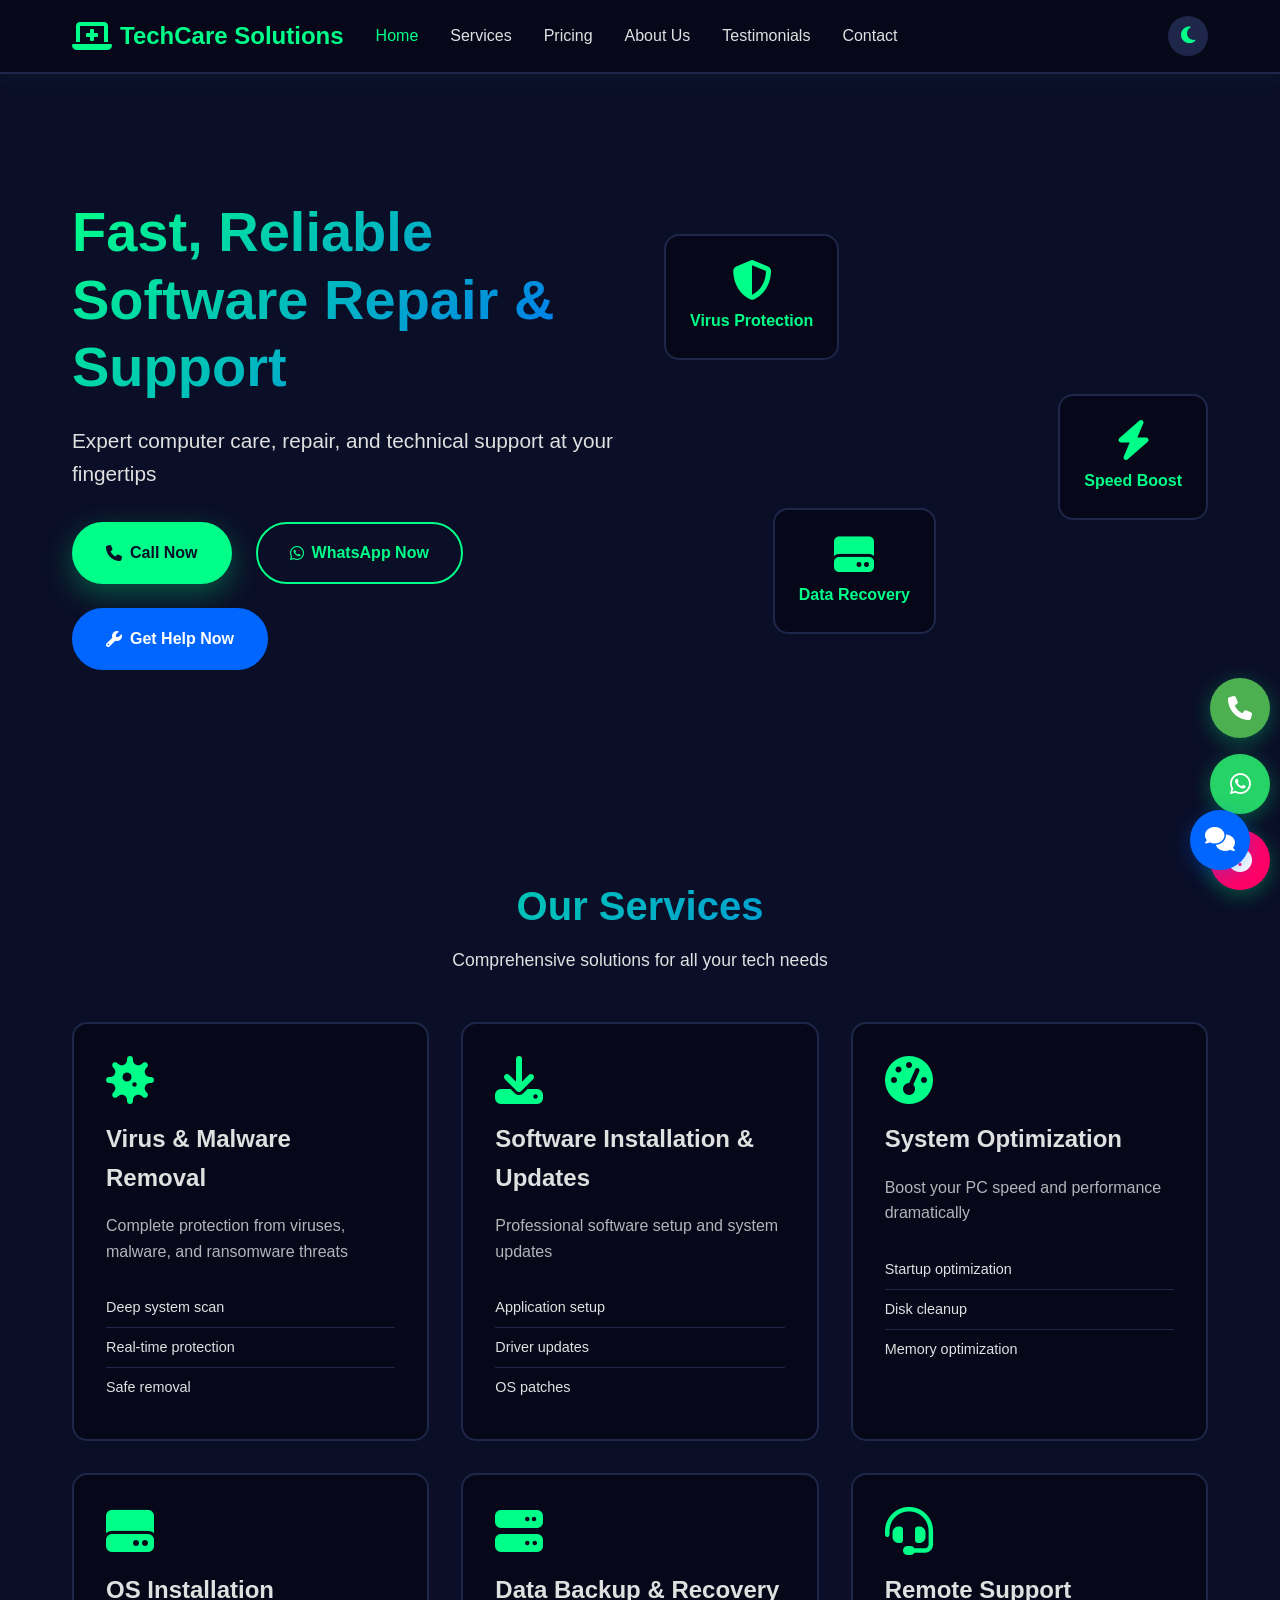
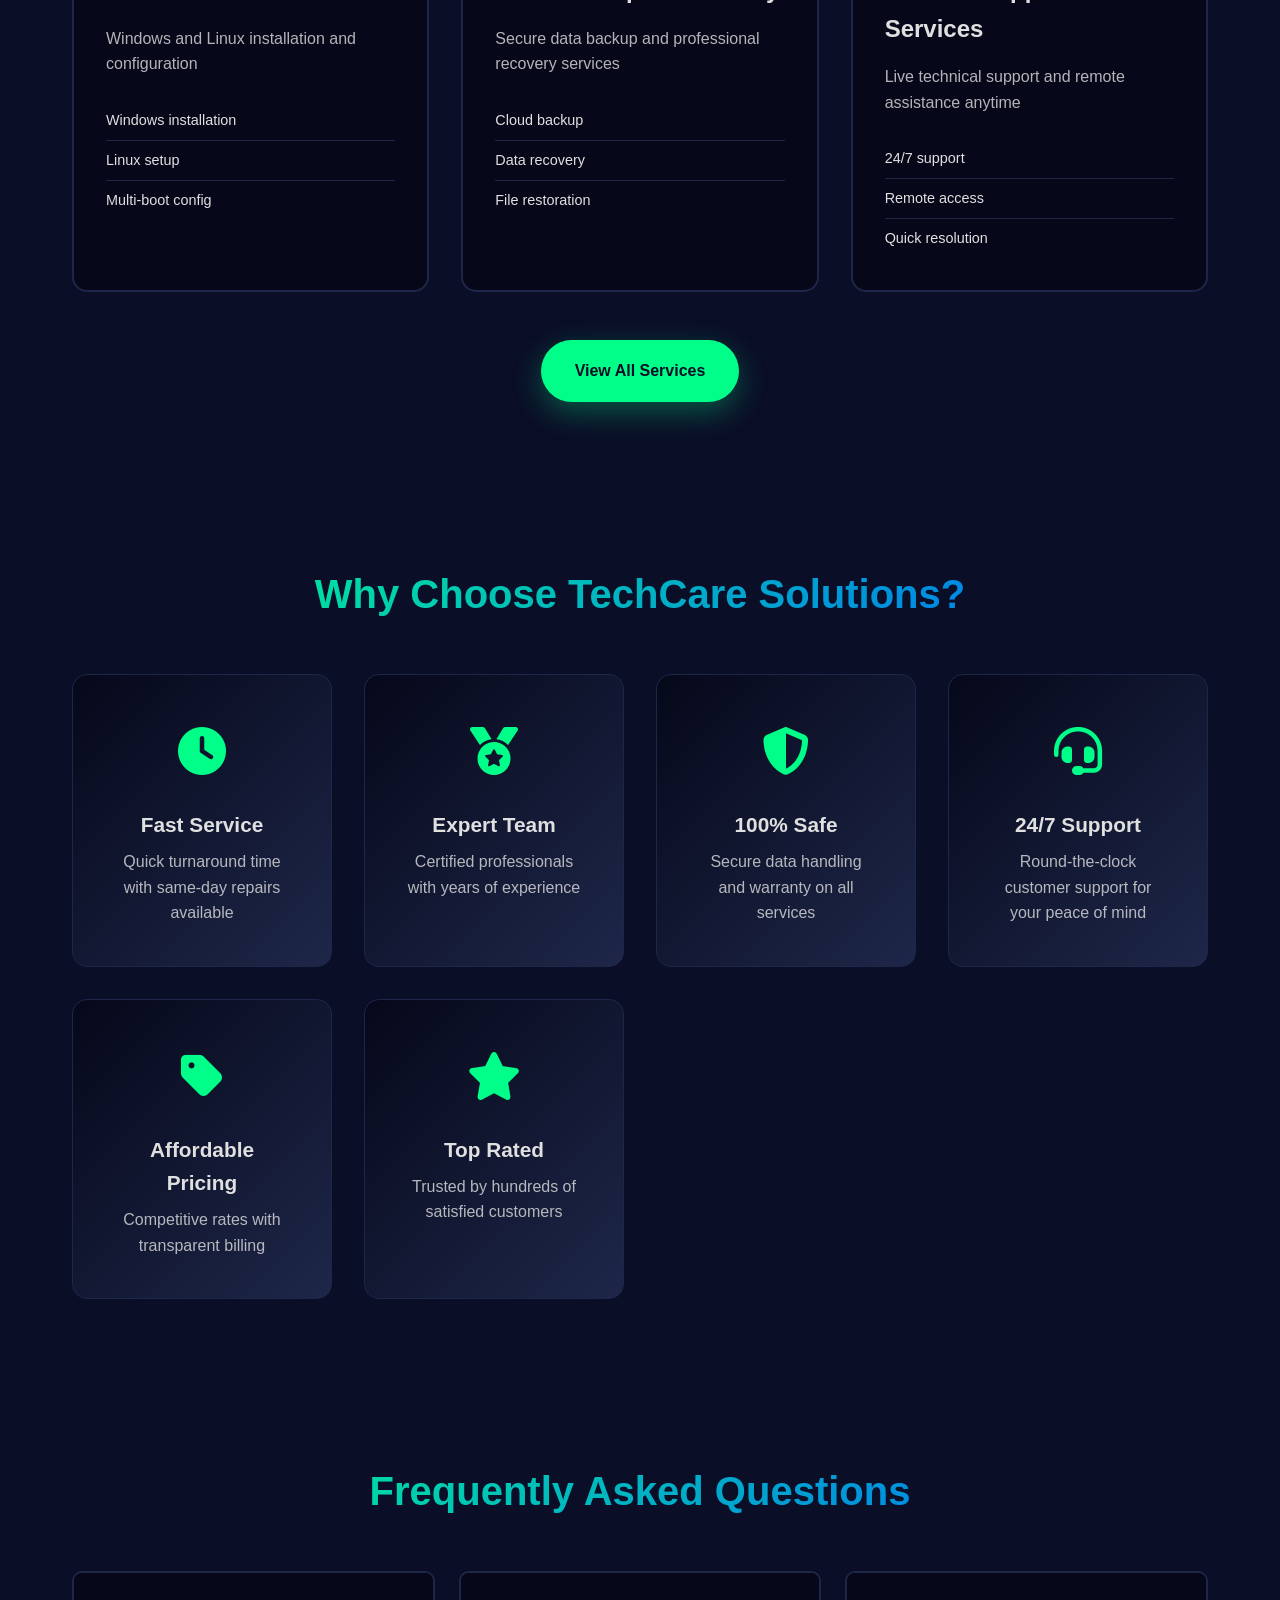
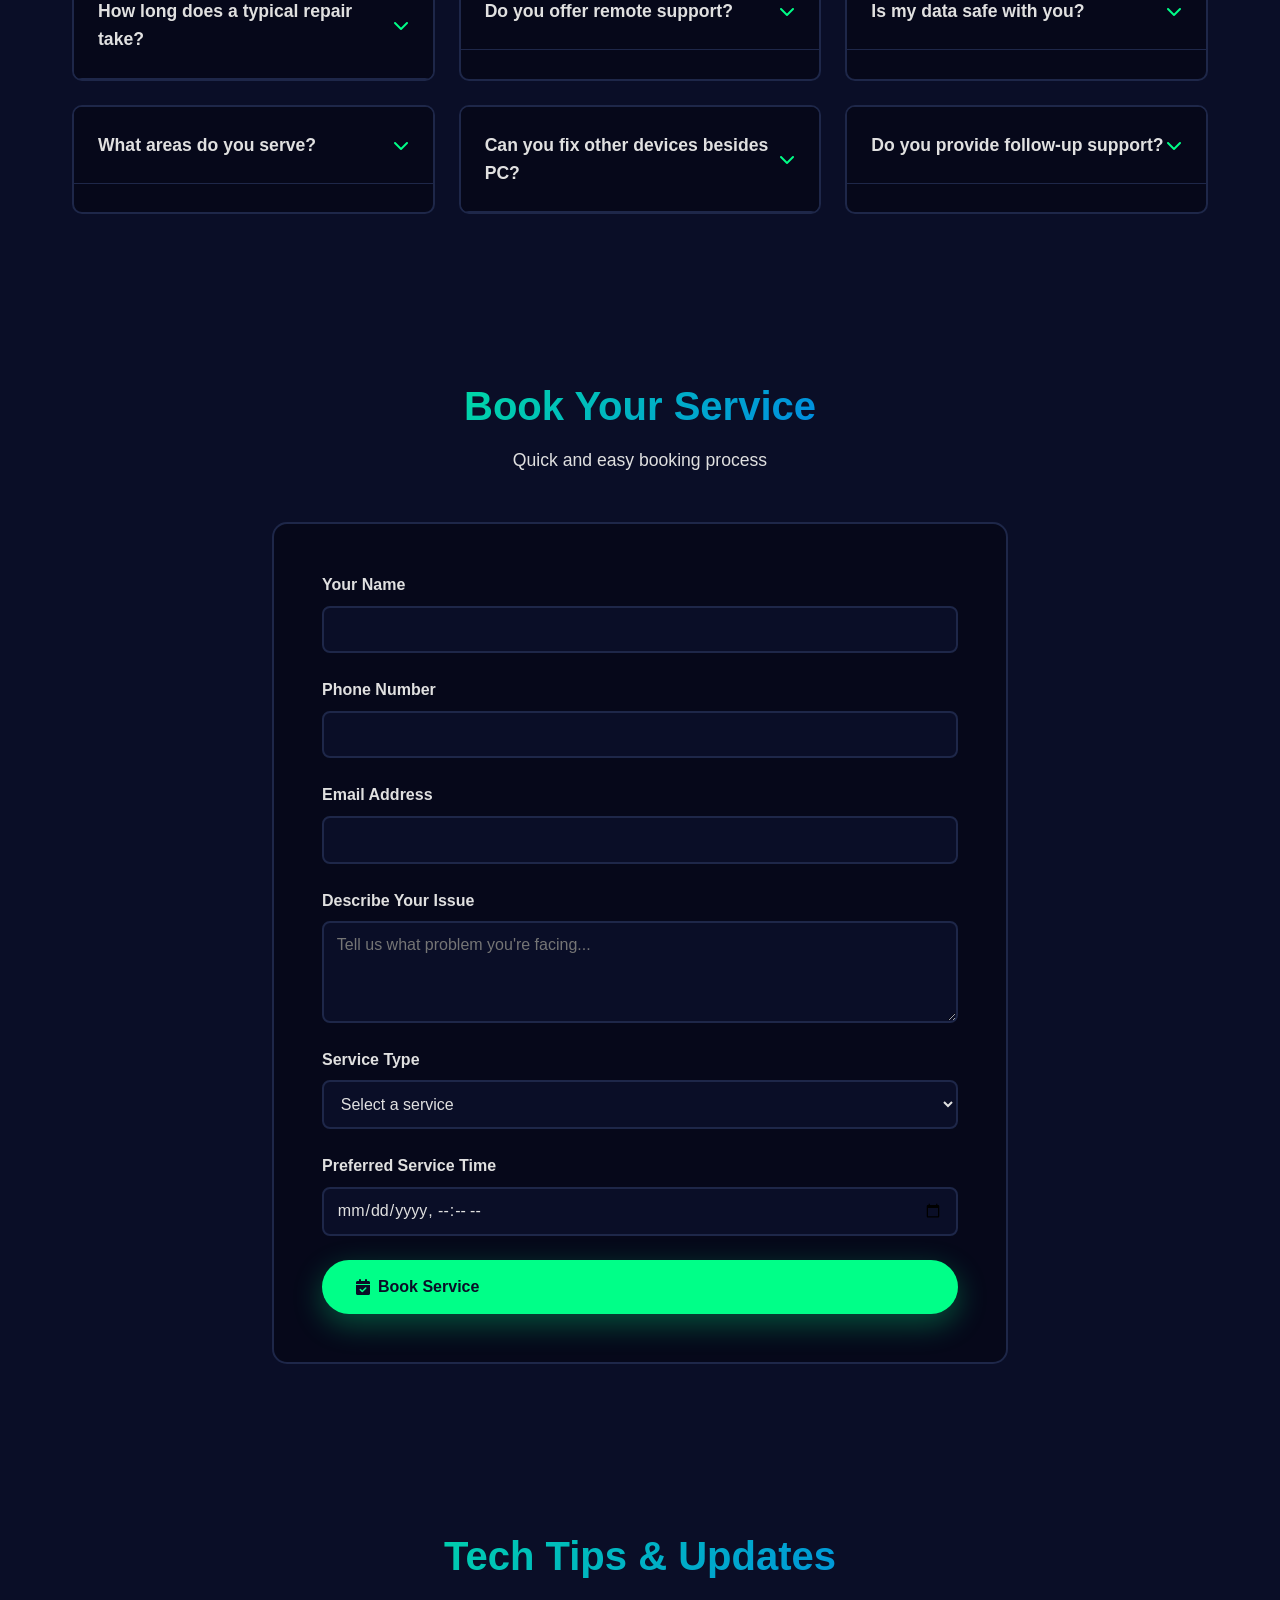
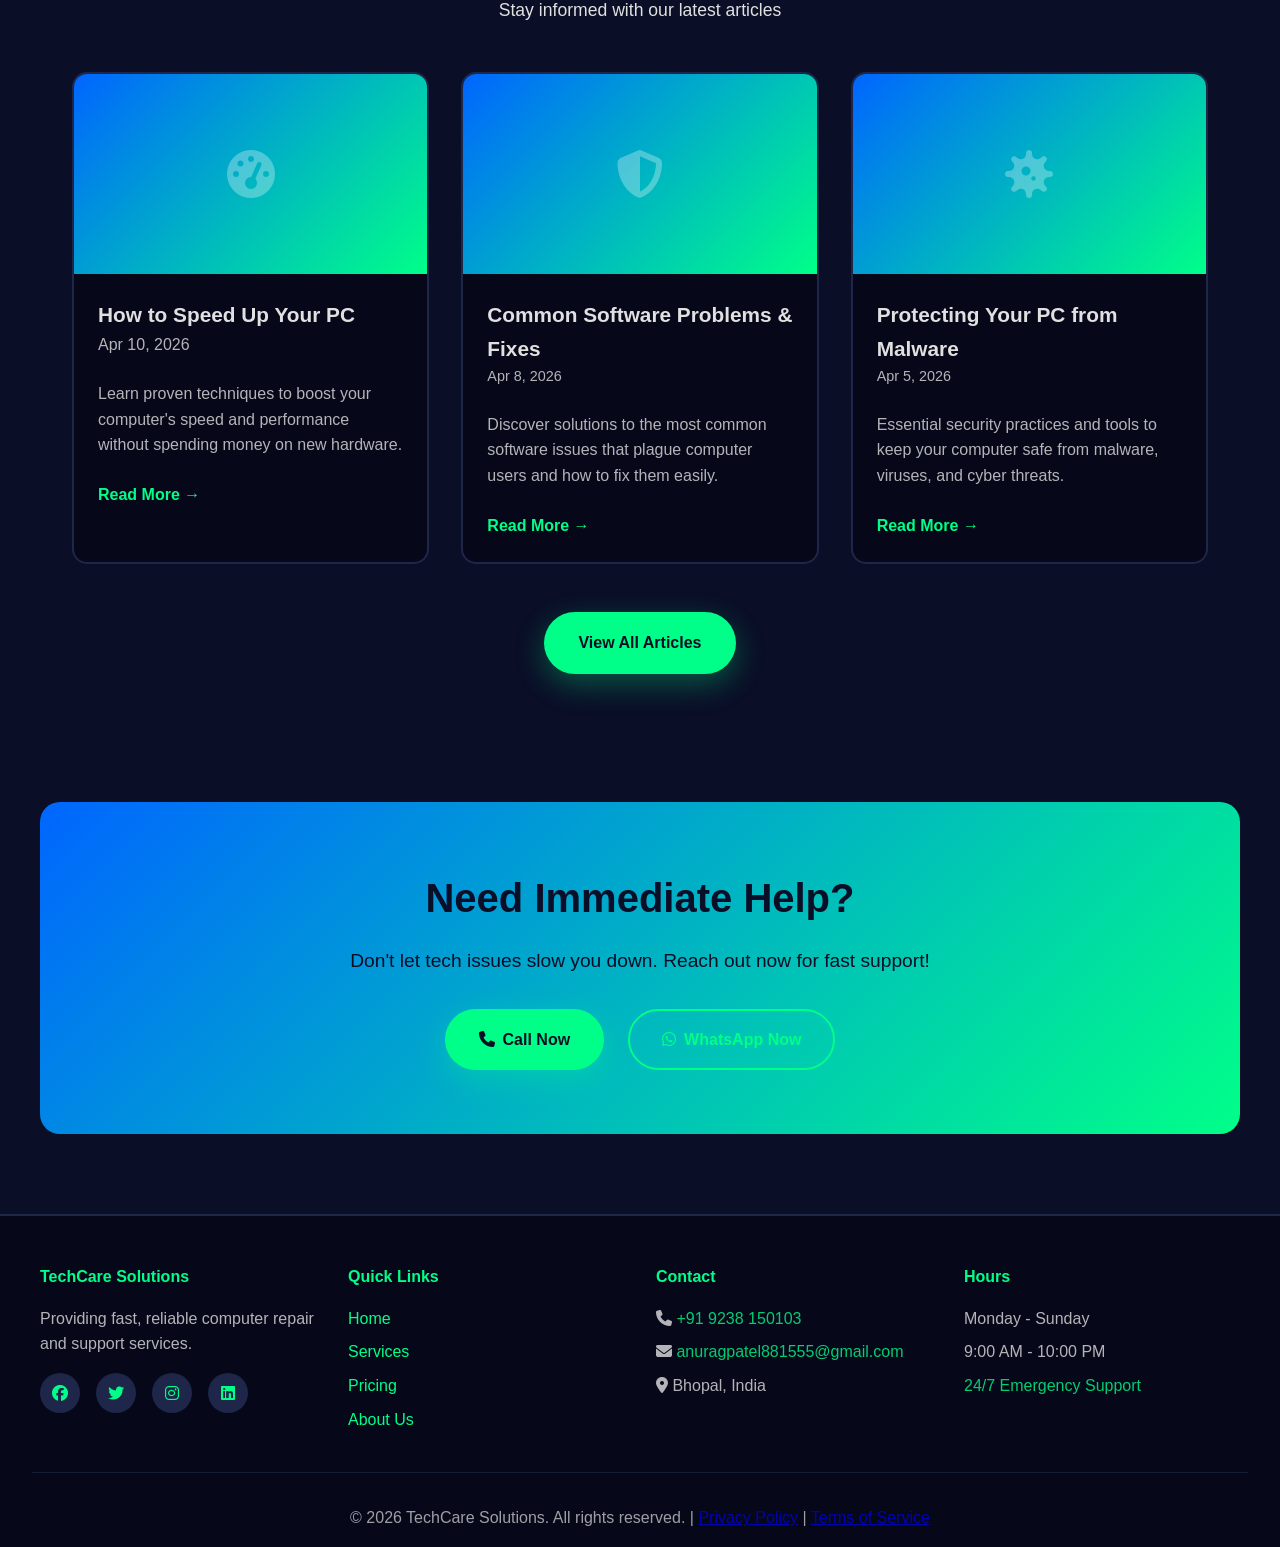
==== commit 90ce3447: "number" ====
--- a/index.html
+++ b/index.html
@@ -41,10 +41,10 @@
             <h1>Fast, Reliable Software Repair & Support</h1>
             <p>Expert computer care, repair, and technical support at your fingertips</p>
             <div class="hero-buttons">
-                <a href="tel:+919876543210" class="btn btn-primary">
+                <a href="tel:+919238150103" class="btn btn-primary">
                     <i class="fas fa-phone"></i> Call Now
                 </a>
-                <a href="https://wa.me/919876543210?text=Hi%20TechCare%20Solutions%20I%20need%20technical%20support" class="btn btn-secondary">
+                <a href="https://wa.me/919238150103?text=Hi%20TechCare%20Solutions%20I%20need%20technical%20support" class="btn btn-secondary">
                     <i class="fab fa-whatsapp"></i> WhatsApp Now
                 </a>
                 <a href="#booking" class="btn btn-tertiary">
@@ -492,10 +492,10 @@
         <h2>Need Immediate Help?</h2>
         <p>Don't let tech issues slow you down. Reach out now for fast support!</p>
         <div class="cta-buttons">
-            <a href="tel:+919876543210" class="btn btn-primary">
+            <a href="tel:+919238150103" class="btn btn-primary">
                 <i class="fas fa-phone"></i> Call Now
             </a>
-            <a href="https://wa.me/919876543210?text=Hi%20TechCare%20Solutions%20I%20need%20technical%20support" class="btn btn-secondary">
+            <a href="https://wa.me/919238150103?text=Hi%20TechCare%20Solutions%20I%20need%20technical%20support" class="btn btn-secondary">
                 <i class="fab fa-whatsapp"></i> WhatsApp Now
             </a>
         </div>
@@ -525,9 +525,9 @@
             </div>
             <div class="footer-section">
                 <h4>Contact</h4>
-                <p><i class="fas fa-phone"></i> <a href="tel:+919876543210">+91 9876 543210</a></p>
-                <p><i class="fas fa-envelope"></i> <a href="mailto:support@techcare.com">support@techcare.com</a></p>
-                <p><i class="fas fa-map-marker-alt"></i> New Delhi, India</p>
+                <p><i class="fas fa-phone"></i> <a href="tel:+919238150103">+91 9238 150103</a></p>
+                <p><i class="fas fa-envelope"></i> <a href="mailto:anuragpatel881555@gmail.com">anuragpatel881555@gmail.com</a></p>
+                <p><i class="fas fa-map-marker-alt"></i> Bhopal, India</p>
             </div>
             <div class="footer-section">
                 <h4>Hours</h4>
@@ -543,10 +543,10 @@
 
     <!-- Floating Support Buttons -->
     <div class="floating-buttons">
-        <a href="tel:+919876543210" class="floating-btn call-btn" title="Call Now">
+        <a href="tel:+919238150103" class="floating-btn call-btn" title="Call Now">
             <i class="fas fa-phone"></i>
         </a>
-        <a href="https://wa.me/919876543210?text=Hi%20TechCare%20Solutions%20I%20need%20technical%20support" class="floating-btn whatsapp-btn" title="WhatsApp">
+        <a href="https://wa.me/919238150103?text=Hi%20TechCare%20Solutions%20I%20need%20technical%20support" class="floating-btn whatsapp-btn" title="WhatsApp">
             <i class="fab fa-whatsapp"></i>
         </a>
         <button class="floating-btn emergency-btn" id="emergencyBtn" title="Fix My PC Now">
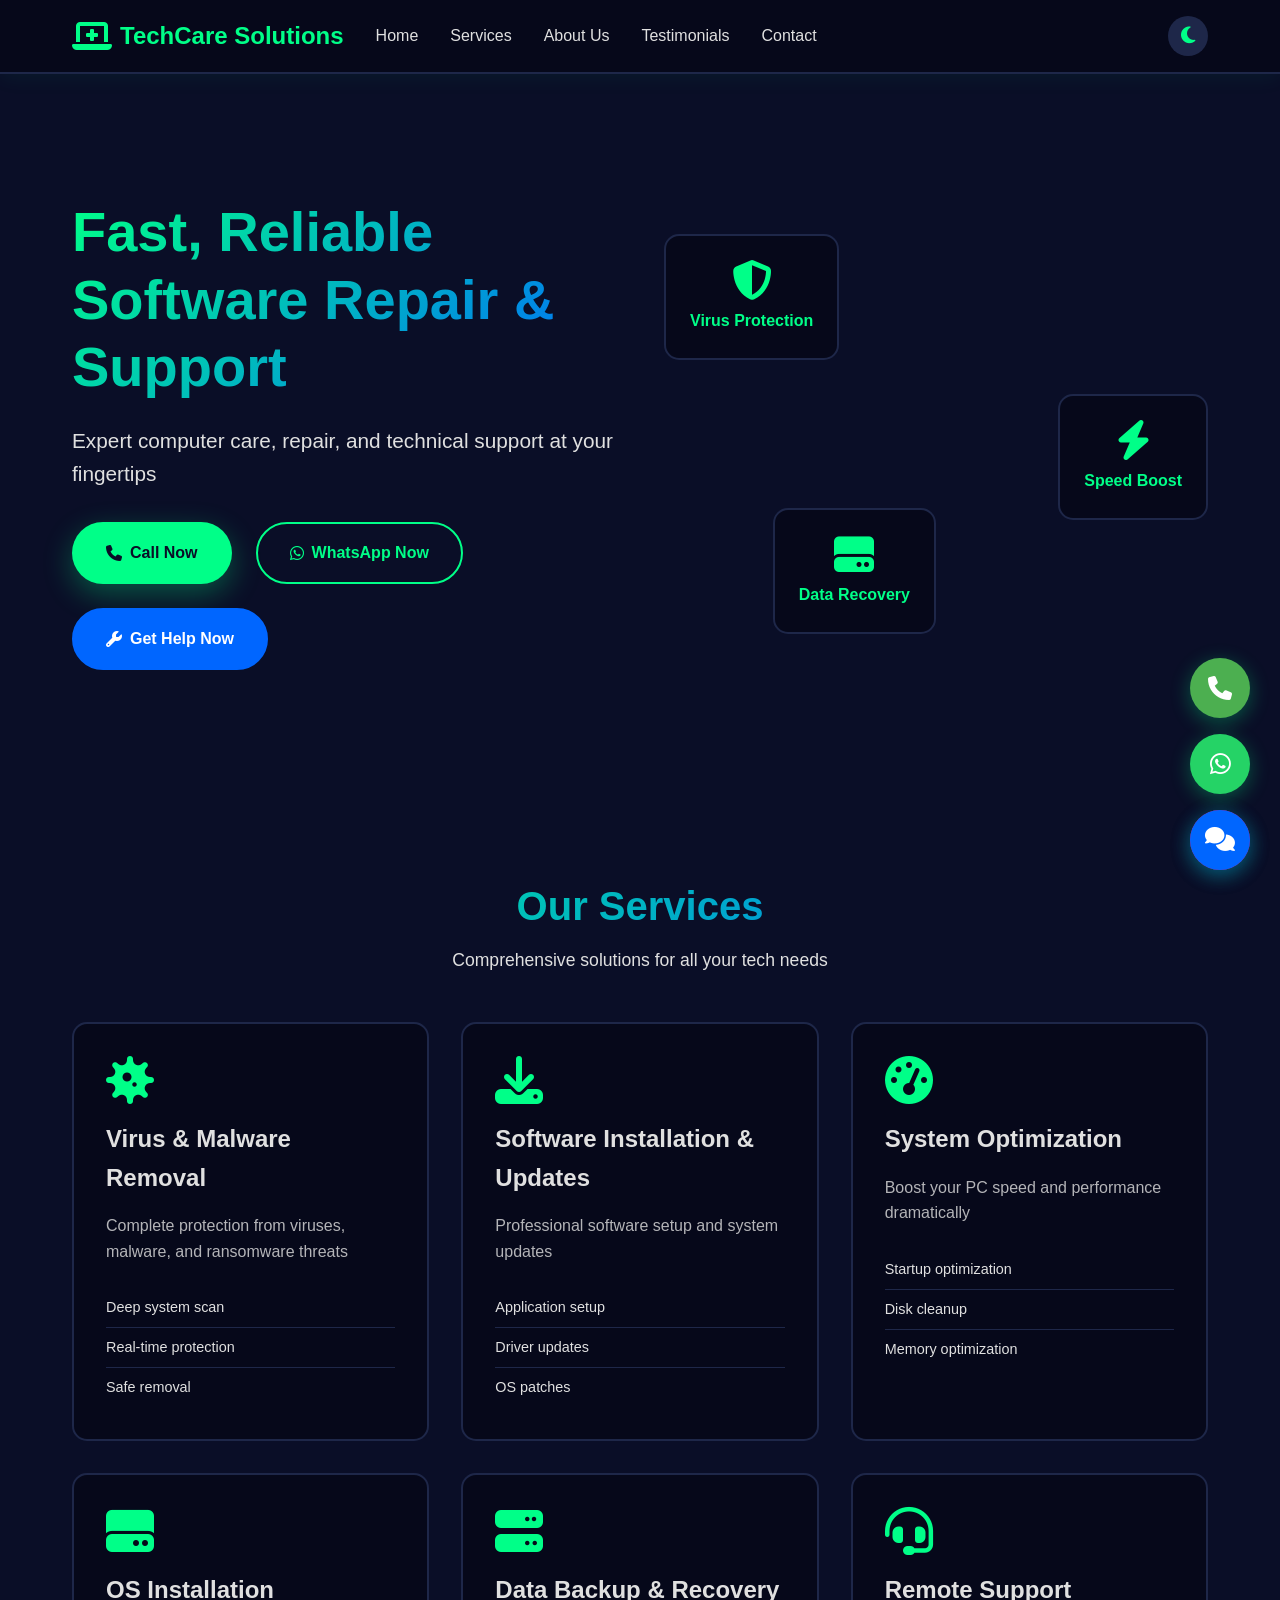
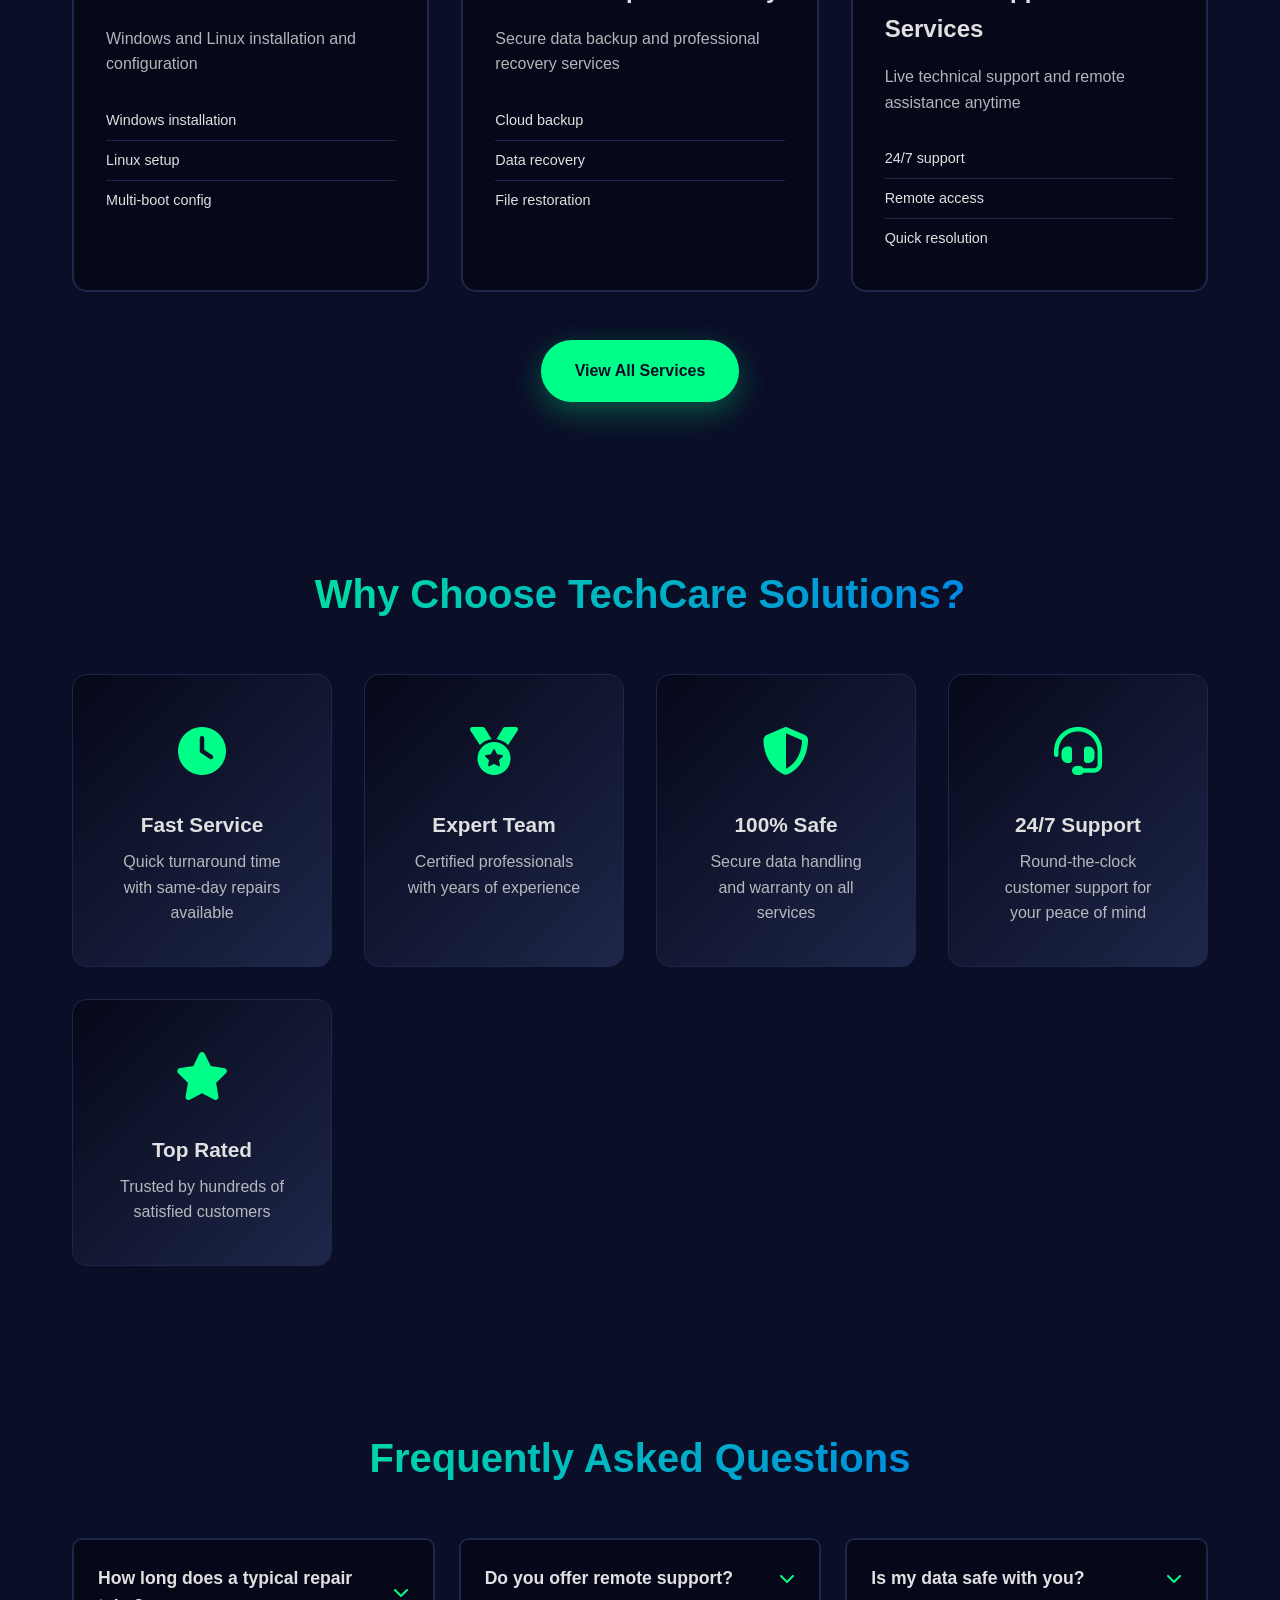
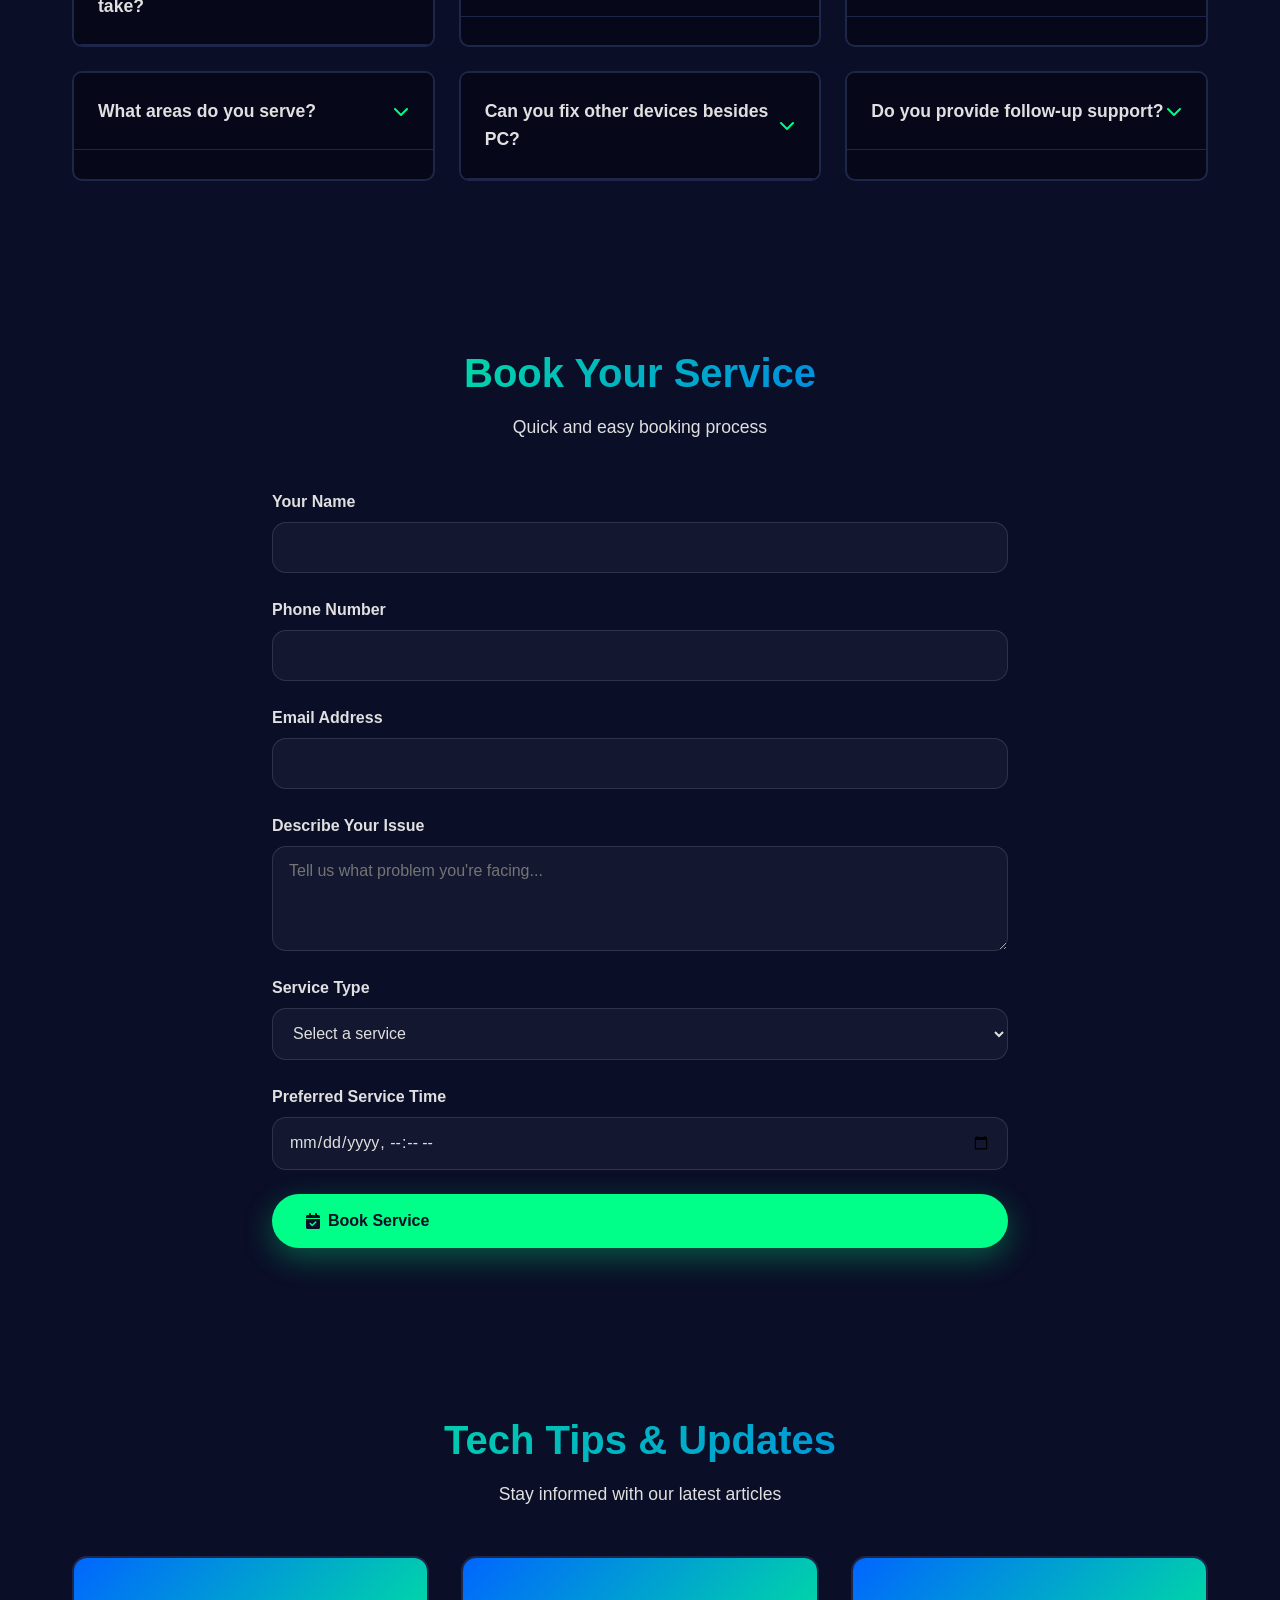
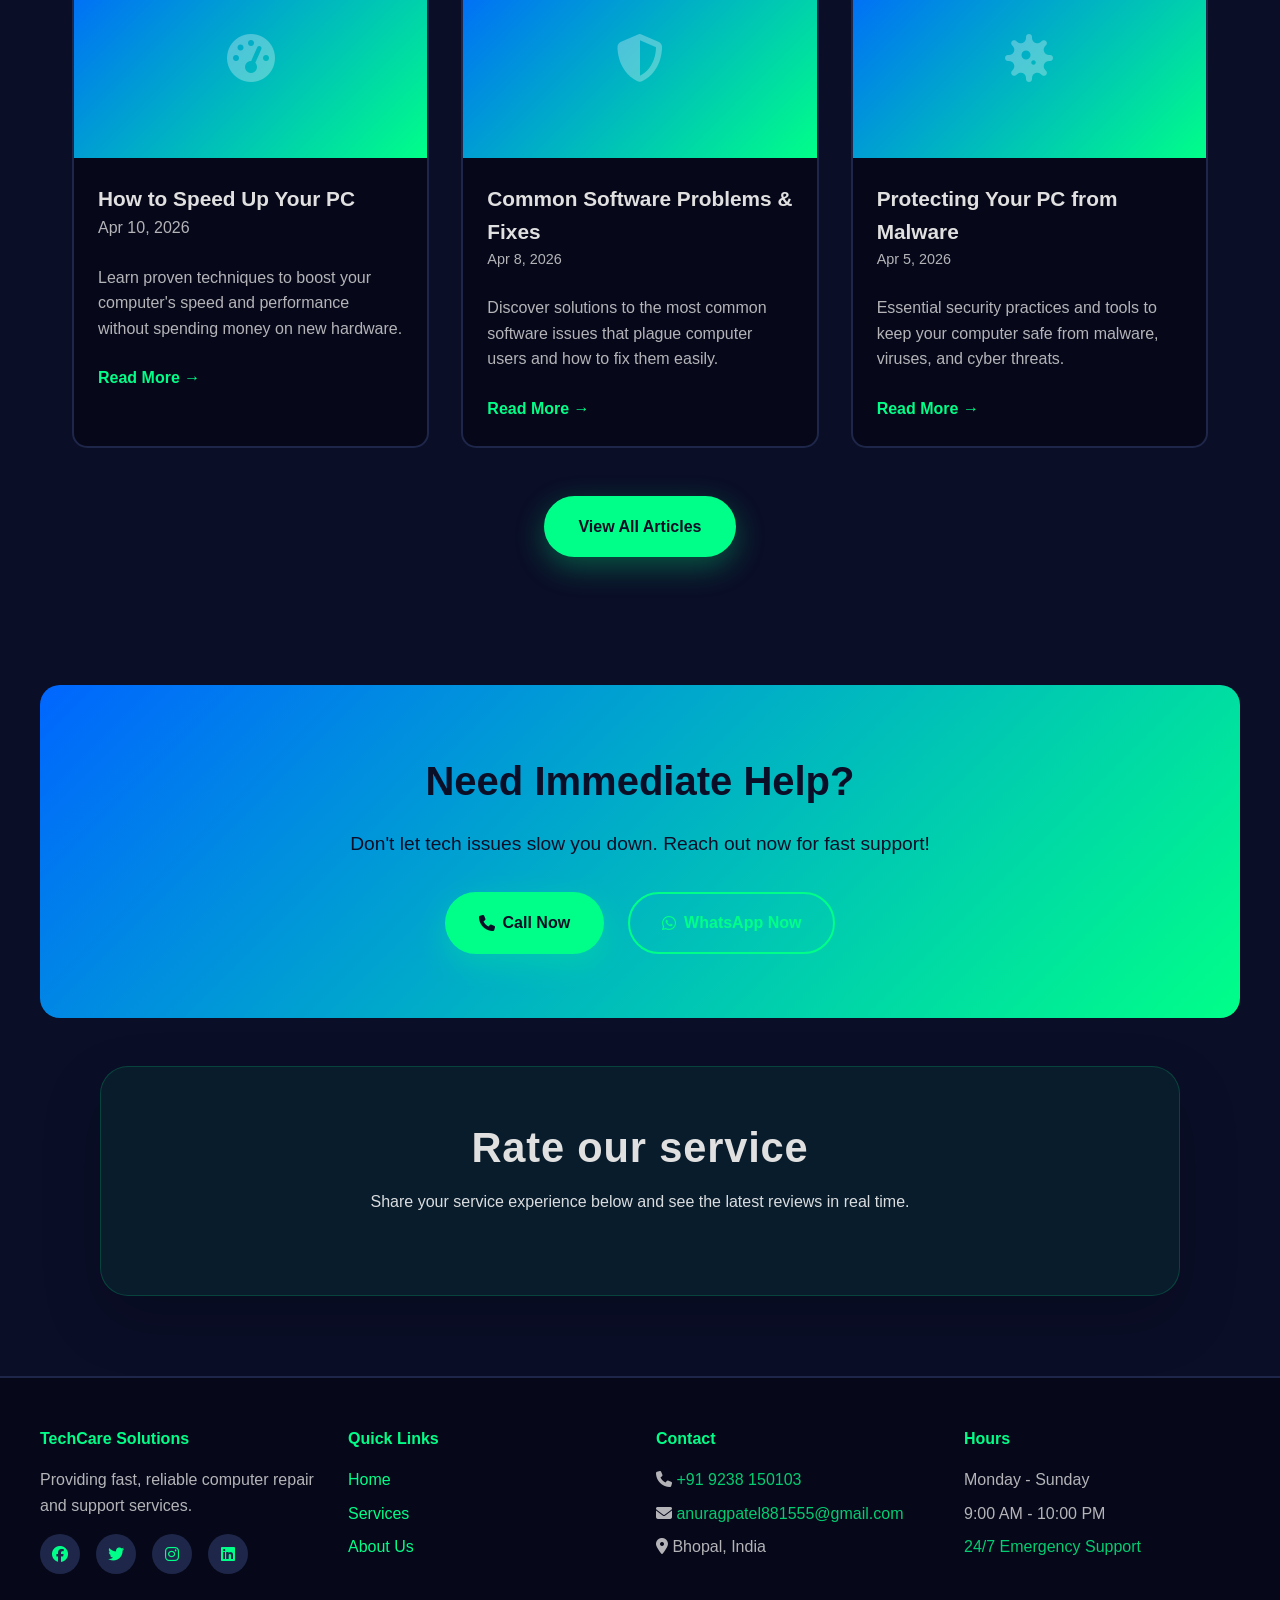
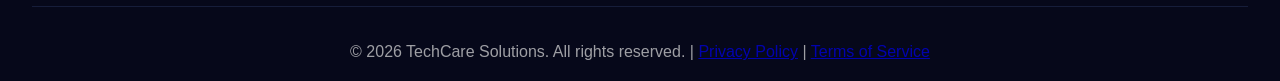
==== commit 05f8c6d4: "image" ====
--- a/index.html
+++ b/index.html
@@ -24,7 +24,7 @@
             <ul class="nav-menu" id="navMenu">
                 <li><a href="#home">Home</a></li>
                 <li><a href="#services">Services</a></li>
-                <li><a href="#pricing">Pricing</a></li>
+                
                 <li><a href="about.html">About Us</a></li>
                 <li><a href="#testimonials">Testimonials</a></li>
                 <li><a href="contact.html">Contact</a></li>
@@ -207,15 +207,9 @@
                 <h4>24/7 Support</h4>
                 <p>Round-the-clock customer support for your peace of mind</p>
             </div>
+            
             <div class="why-card">
                 <div class="why-icon">
-                    <i class="fas fa-tag"></i>
-                </div>
-                <h4>Affordable Pricing</h4>
-                <p>Competitive rates with transparent billing</p>
-            </div>
-            <div class="why-card">
-                <div class="why-icon">
                     <i class="fas fa-star"></i>
                 </div>
                 <h4>Top Rated</h4>
@@ -224,54 +218,7 @@
         </div>
     </section>
 
-    <!-- Pricing
-    <section class="pricing" id="pricing">
-        <div class="section-header">
-            <h2>Our Plans</h2>
-            <p>Affordable pricing for every need</p>
-        </div>
-        <div class="pricing-grid">
-            <div class="pricing-card">
-                <div class="plan-badge">Popular</div>
-                <h3>Basic</h3>
-                <p class="price">₹499</p>
-                <p class="price-desc">One-time service</p>
-                <ul class="features">
-                    <li><i class="fas fa-check"></i> Single issue diagnosis</li>
-                    <li><i class="fas fa-check"></i> Basic troubleshooting</li>
-                    <li><i class="fas fa-check"></i> 1-hour service</li>
-                    <li><i class="fas fa-times"></i> No follow-up support</li>
-                </ul>
-                <a href="#booking" class="btn btn-secondary">Book Now</a>
-            </div>
-            <div class="pricing-card featured">
-                <div class="plan-badge premium">Most Popular</div>
-                <h3>Standard</h3>
-                <p class="price">₹999</p>
-                <p class="price-desc">Per repair session</p>
-                <ul class="features">
-                    <li><i class="fas fa-check"></i> Full system diagnosis</li>
-                    <li><i class="fas fa-check"></i> Complete troubleshooting</li>
-                    <li><i class="fas fa-check"></i> 3-hour service</li>
-                    <li><i class="fas fa-check"></i> 7-day follow-up</li>
-                </ul>
-                <a href="#booking" class="btn btn-primary">Book Now</a>
-            </div>
-            <div class="pricing-card">
-                <div class="plan-badge">Best Value</div>
-                <h3>Premium</h3>
-                <p class="price">₹2999</p>
-                <p class="price-desc">Monthly support</p>
-                <ul class="features">
-                    <li><i class="fas fa-check"></i> Unlimited issues</li>
-                    <li><i class="fas fa-check"></i> 24/7 priority support</li>
-                    <li><i class="fas fa-check"></i> Remote assistance</li>
-                    <li><i class="fas fa-check"></i> Regular optimization</li>
-                </ul>
-                <a href="#booking" class="btn btn-secondary">Book Now</a>
-            </div>
-        </div>
-    </section> -->
+    
 
     <!-- FAQ Section -->
     <section class="faq">
@@ -501,6 +448,14 @@
         </div>
     </section>
 
+    <!-- Rating Widget -->
+    <section class="rating-section">
+        <h3>Rate our service</h3>
+        <p class="rating-tagline">Share your service experience below and see the latest reviews in real time.</p>
+        <div class="rating-widget" aria-label="Rate our service"></div>
+        <p class="rating-msg" aria-live="polite"></p>
+    </section>
+
     <!-- Footer -->
     <footer class="footer">
         <div class="footer-content">
@@ -519,7 +474,7 @@
                 <ul>
                     <li><a href="#home">Home</a></li>
                     <li><a href="#services">Services</a></li>
-                    <li><a href="#pricing">Pricing</a></li>
+                    
                     <li><a href="about.html">About Us</a></li>
                 </ul>
             </div>
--- a/styles.css
+++ b/styles.css
@@ -499,106 +499,7 @@
 }
 
 /* ===============================
-   PRICING SECTION
-   =============================== */
-
-.pricing {
-    max-width: 1200px;
-    margin: 0 auto;
-    padding: 5rem 2rem;
-}
-
-.pricing-grid {
-    display: grid;
-    grid-template-columns: repeat(auto-fit, minmax(300px, 1fr));
-    gap: 2rem;
-    margin-top: 3rem;
-}
-
-.pricing-card {
-    background-color: var(--darker-bg);
-    border: 2px solid var(--border-color);
-    padding: 2.5rem;
-    border-radius: 15px;
-    position: relative;
-    transition: var(--transition);
-}
-
-.pricing-card:hover {
-    transform: translateY(-10px);
-    border-color: var(--primary-color);
-    box-shadow: var(--shadow);
-}
-
-.pricing-card.featured {
-    border-color: var(--primary-color);
-    background: linear-gradient(135deg, var(--darker-bg) 0%, rgba(0, 255, 136, 0.05) 100%);
-    box-shadow: var(--shadow);
-}
-
-.plan-badge {
-    position: absolute;
-    top: 20px;
-    right: 20px;
-    background-color: var(--secondary-color);
-    color: white;
-    padding: 0.5rem 1rem;
-    border-radius: 20px;
-    font-size: 0.75rem;
-    font-weight: bold;
-}
-
-.plan-badge.premium {
-    background-color: var(--primary-color);
-    color: var(--dark-bg);
-}
-
-.pricing-card h3 {
-    font-size: 1.8rem;
-    margin-bottom: 1rem;
-    color: var(--text-light);
-}
-
-.price {
-    font-size: 2.5rem;
-    color: var(--primary-color);
-    font-weight: bold;
-    margin-bottom: 0.5rem;
-}
-
-.price-desc {
-    color: var(--text-light);
-    opacity: 0.7;
-    font-size: 0.9rem;
-    margin-bottom: 1.5rem;
-}
-
-.features {
-    list-style: none;
-    margin: 2rem 0;
-}
-
-.features li {
-    padding: 0.8rem 0;
-    color: var(--text-light);
-    display: flex;
-    align-items: center;
-    gap: 0.5rem;
-    border-bottom: 1px solid var(--border-color);
-}
-
-.features li:last-child {
-    border-bottom: none;
-}
-
-.features li i {
-    color: var(--primary-color);
-    font-size: 1rem;
-}
-
-.features li i.fa-times {
-    color: #ff6b6b;
-}
+   PRICING SECTION removed
 
 /* ===============================
    FAQ SECTION
@@ -758,6 +659,177 @@
     max-width: 800px;
     margin: 0 auto;
     padding: 5rem 2rem;
+}
+
+/* ===============================
+   RATING / SERVICE REVIEWS
+   =============================== */
+.rating-section {
+    max-width: 1080px;
+    margin: 2.5rem auto;
+    padding: 3rem 2.5rem;
+    background: rgba(0, 255, 136, 0.06);
+    border: 1px solid rgba(0, 255, 136, 0.18);
+    border-radius: 28px;
+    box-shadow: 0 24px 60px rgba(0, 0, 0, 0.18);
+}
+
+.rating-section h3 {
+    text-align: center;
+    font-size: 2.6rem;
+    font-weight: 900;
+    letter-spacing: 0.02em;
+    margin-bottom: 0.5rem;
+}
+
+.rating-tagline {
+    text-align: center;
+    color: rgba(255, 255, 255, 0.85);
+    margin: 0 auto 2rem;
+    max-width: 720px;
+    font-size: 1rem;
+}
+
+.rating-stats {
+    text-align: center;
+    margin-bottom: 1.5rem;
+    font-size: 1.1rem;
+    color: #ffffff;
+    font-weight: 700;
+}
+
+.rating-summary {
+    display: inline-flex;
+    align-items: baseline;
+    gap: 0.75rem;
+}
+
+.rating-summary strong {
+    font-size: 3rem;
+    color: var(--primary-color);
+    line-height: 1;
+}
+
+.rating-summary span {
+    opacity: 0.9;
+    color: var(--text-light);
+}
+
+.rating-widget {
+    display: block;
+    max-width: 740px;
+    margin: 0 auto 2rem;
+}
+
+.star-selector {
+    display: inline-flex;
+    gap: 10px;
+    justify-content: center;
+    margin-bottom: 12px;
+}
+
+.star-selector .star {
+    background: transparent;
+    border: none;
+    font-size: 34px;
+    color: rgba(203, 213, 225, 0.95);
+    cursor: pointer;
+    transition: transform 0.12s ease, color 0.12s ease;
+}
+
+.star-selector .star.filled {
+    color: #f59e0b;
+}
+
+.star-selector .star:focus {
+    outline: 3px solid rgba(0, 255, 136, 0.45);
+    transform: scale(1.1);
+}
+
+.review-form input,
+.review-form textarea {
+    width: 100%;
+    margin-top: 10px;
+    padding: 14px 16px;
+    border-radius: 16px;
+    border: 1px solid rgba(255, 255, 255, 0.12);
+    background: rgba(0, 0, 0, 0.18);
+    color: var(--text-light);
+}
+
+.review-form textarea {
+    min-height: 140px;
+}
+
+.review-list {
+    margin-top: 26px;
+    display: flex;
+    flex-direction: column;
+    gap: 14px;
+    max-width: 740px;
+    margin-left: auto;
+    margin-right: auto;
+}
+
+.review-item {
+    background: rgba(0, 0, 0, 0.18);
+    border: 1px solid rgba(255, 255, 255, 0.08);
+    padding: 1.5rem;
+    border-radius: 22px;
+}
+
+.review-header {
+    display: flex;
+    justify-content: space-between;
+    align-items: center;
+    gap: 12px;
+    margin-bottom: 10px;
+    color: var(--text-light);
+}
+
+.review-header strong {
+    font-weight: 800;
+    color: #ffffff;
+}
+
+.review-meta {
+    color: rgba(255, 255, 255, 0.75);
+    font-size: 0.95rem;
+}
+
+.review-stars {
+    display: inline-flex;
+    gap: 0.2rem;
+    margin-bottom: 12px;
+}
+
+.review-stars .fa-star {
+    color: #f59e0b;
+}
+
+.review-comment {
+    color: var(--text-light);
+    margin-top: 10px;
+    opacity: 0.95;
+    line-height: 1.75;
+}
+
+.rating-msg {
+    margin-top: 12px;
+    text-align: center;
+    color: var(--primary-color);
+    font-weight: 800;
+}
+
+.no-reviews {
+    text-align: center;
+    color: rgba(255, 255, 255, 0.8);
+}
+
+.no-reviews {
+    text-align: center;
+    color: var(--text-light);
+    opacity: 0.8;
 }
 
 .booking-form {
@@ -803,6 +875,188 @@
 
 .form-group textarea {
     resize: vertical;
+}
+
+.booking-section {
+    max-width: 1200px;
+    margin: 3rem auto;
+    padding: 2rem;
+}
+
+.booking-grid {
+    display: grid;
+    grid-template-columns: 1fr 1fr;
+    gap: 2rem;
+    align-items: start;
+}
+
+.booking-card {
+    background: linear-gradient(180deg, rgba(255, 255, 255, 0.05), rgba(0, 255, 136, 0.05));
+    border: 1px solid rgba(255, 255, 255, 0.12);
+    border-radius: 30px;
+    padding: 2rem;
+    box-shadow: 0 30px 60px rgba(0, 0, 0, 0.22);
+    backdrop-filter: blur(10px);
+}
+
+.booking-copy {
+    display: flex;
+    flex-direction: column;
+    justify-content: center;
+    gap: 1.25rem;
+}
+
+
+.booking-copy h3 {
+    font-size: 2rem;
+    line-height: 1.2;
+    margin: 0;
+}
+
+.booking-badge {
+    display: inline-flex;
+    align-items: center;
+    justify-content: center;
+    padding: 0.55rem 1rem;
+    border-radius: 999px;
+    color: var(--primary-color);
+    background: rgba(0, 255, 136, 0.12);
+    font-size: 0.9rem;
+    font-weight: 700;
+}
+
+.booking-features {
+    display: grid;
+    gap: 0.85rem;
+    list-style: none;
+    padding: 0;
+    margin: 0;
+}
+
+.booking-features li {
+    display: flex;
+    align-items: center;
+    gap: 0.75rem;
+    color: var(--text-light);
+    opacity: 0.85;
+}
+
+.booking-note {
+    margin-top: 1rem;
+    opacity: 0.75;
+    font-size: 0.95rem;
+    text-align: center;
+}
+
+.booking-form {
+    background: transparent;
+    border: none;
+    padding: 0;
+}
+
+.form-row {
+    display: grid;
+    gap: 1rem;
+}
+
+.form-row.two-columns {
+    grid-template-columns: repeat(2, minmax(0, 1fr));
+}
+
+.form-group span {
+    margin-bottom: 0.75rem;
+    display: block;
+    color: var(--text-light);
+    font-weight: 600;
+}
+
+.form-group input,
+.form-group textarea,
+.form-group select {
+    width: 100%;
+    padding: 0.95rem 1rem;
+    border-radius: 14px;
+    border: 1px solid rgba(255, 255, 255, 0.12);
+    background-color: rgba(255, 255, 255, 0.04);
+    color: var(--text-light);
+}
+
+.form-group input:focus,
+.form-group textarea:focus,
+.form-group select:focus {
+    border-color: var(--primary-color);
+    box-shadow: 0 0 15px rgba(0, 255, 136, 0.18);
+}
+
+.booking-section .btn-primary {
+    width: 100%;
+    justify-content: center;
+}
+
+.team-section {
+    max-width: 1200px;
+    margin: 3rem auto;
+    padding: 2rem;
+}
+
+.team-grid {
+    display: grid;
+    grid-template-columns: repeat(auto-fit, minmax(260px, 1fr));
+    gap: 1.5rem;
+}
+
+.team-card {
+    background-color: rgba(255, 255, 255, 0.06);
+    border: 1px solid rgba(255, 255, 255, 0.08);
+    border-radius: 22px;
+    padding: 2rem;
+    text-align: center;
+    box-shadow: 0 18px 40px rgba(0, 0, 0, 0.18);
+    transition: transform 0.3s ease, border-color 0.3s ease;
+}
+
+.team-card:hover {
+    transform: translateY(-5px);
+    border-color: rgba(0, 255, 136, 0.3);
+}
+
+.team-avatar {
+    width: 120px;
+    height: 120px;
+    margin: 0 auto 1.25rem;
+    border-radius: 50%;
+    display: flex;
+    align-items: center;
+    justify-content: center;
+    background: radial-gradient(circle at top, rgba(0, 255, 136, 0.22), transparent 55%), linear-gradient(135deg, rgba(0, 102, 255, 0.2), rgba(255, 0, 102, 0.15));
+    border: 2px solid rgba(0, 255, 136, 0.25);
+}
+
+.team-avatar i {
+    color: var(--primary-color);
+    font-size: 2.5rem;
+}
+
+.team-card h3 {
+    margin-bottom: 0.5rem;
+    color: var(--primary-color);
+}
+
+.team-card p {
+    color: var(--text-light);
+    opacity: 0.85;
+    margin-bottom: 0.75rem;
+    line-height: 1.5;
+}
+
+@media (max-width: 900px) {
+    .booking-grid {
+        grid-template-columns: 1fr;
+    }
+
+    .form-row.two-columns {
+        grid-template-columns: 1fr;
+    }
 }
 
 /* ===============================
@@ -1394,9 +1648,7 @@
         grid-template-columns: 1fr;
     }
 
-    .pricing-grid {
-        grid-template-columns: 1fr;
-    }
+    
 
     .hero-buttons {
         gap: 1rem;
